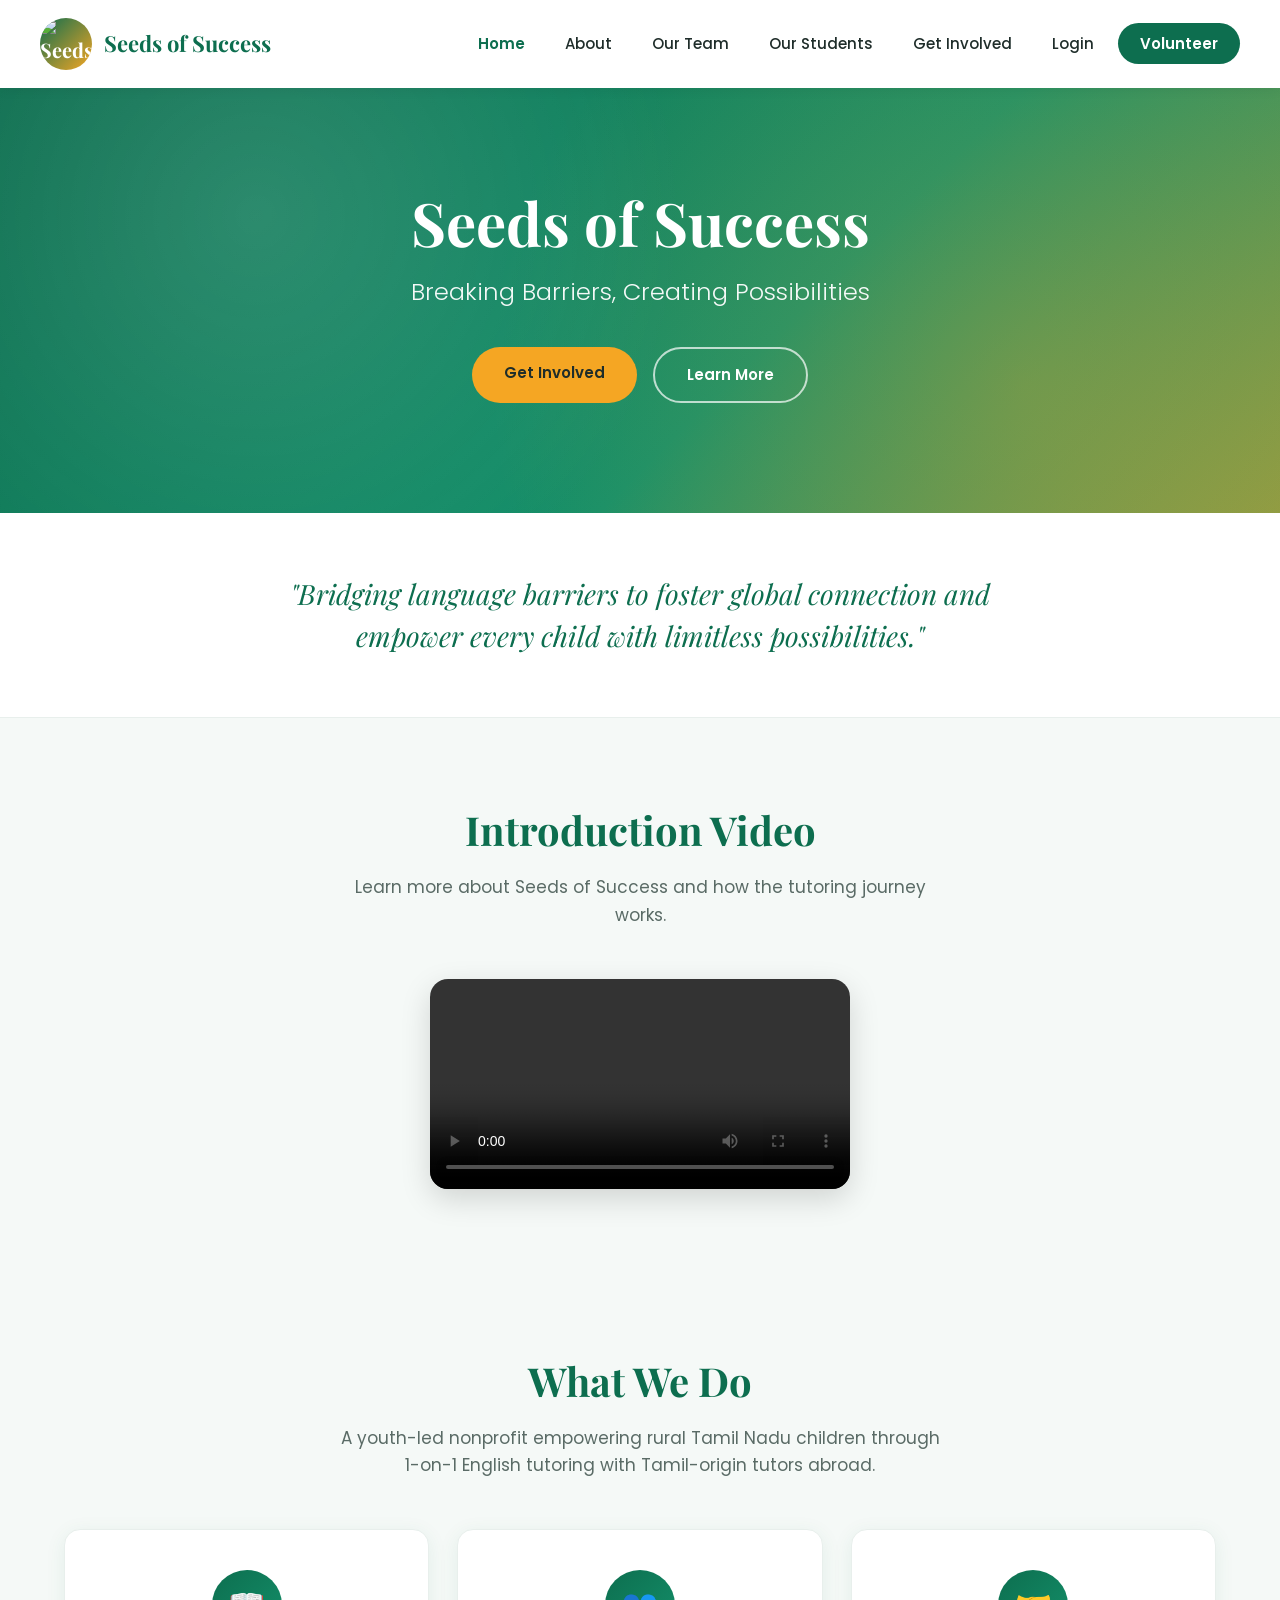
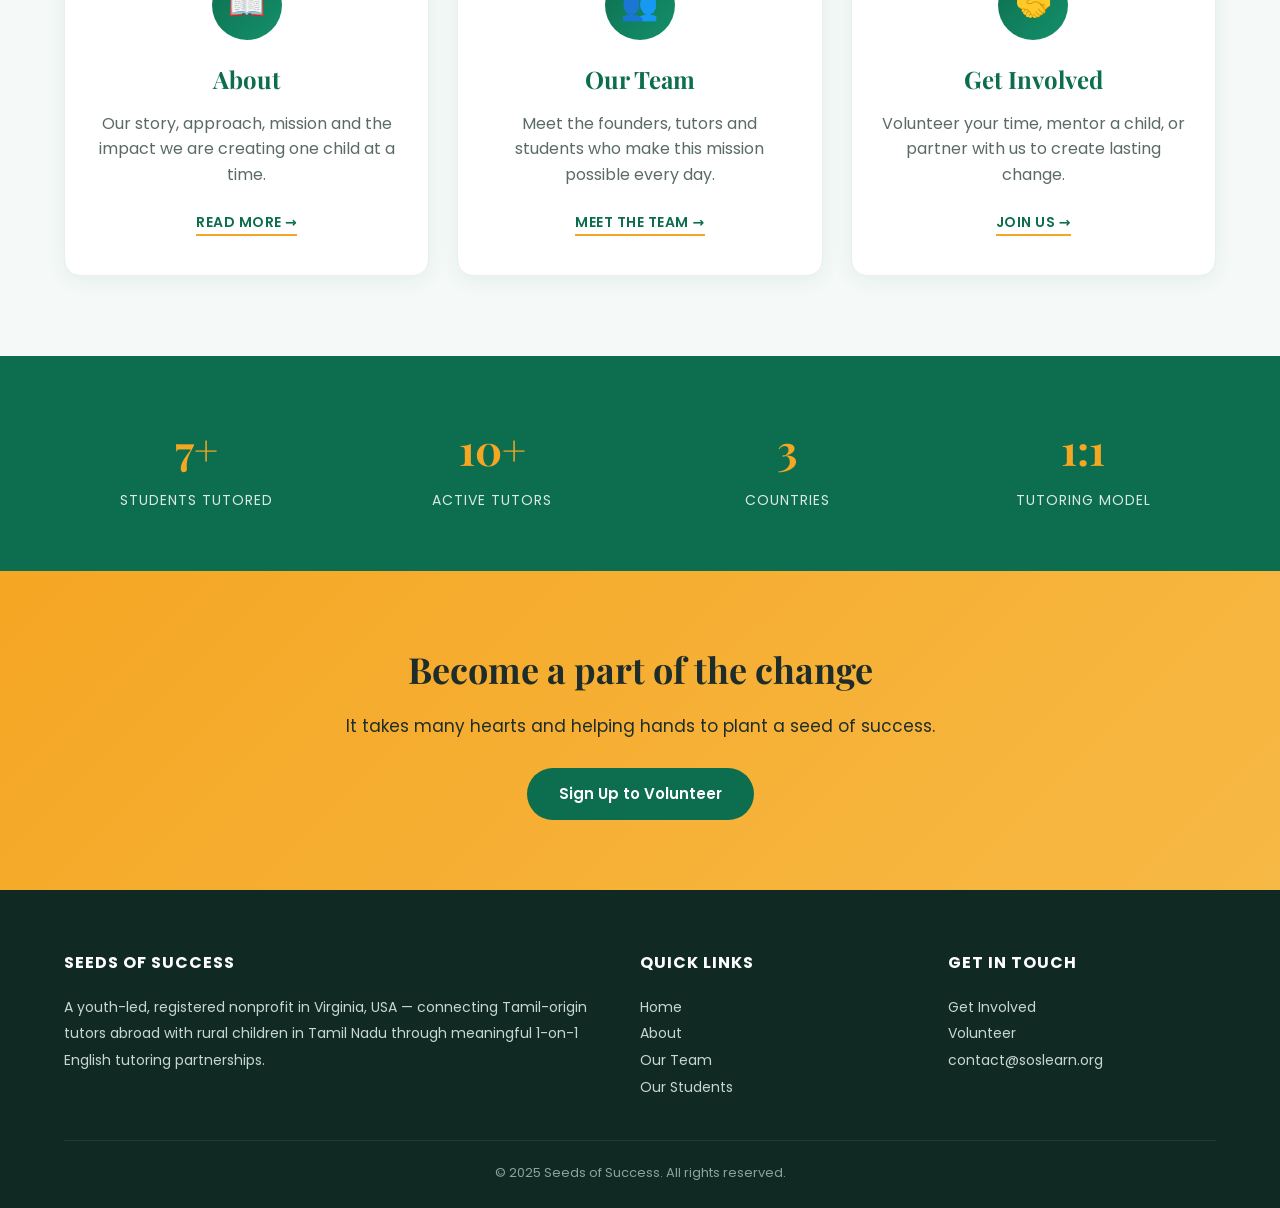
==== index.html @ 38d06068 "Implement client requested UI improvements" ====
<!DOCTYPE html>
<html lang="en">
<head>
  <meta charset="UTF-8" />
  <meta name="viewport" content="width=device-width, initial-scale=1.0" />
  <link rel="icon" type="image/jpeg" href="Images/SeedsOfSuccess_pic.jpeg" />
  <title>Home | Seeds of Success</title>
  <link rel="preconnect" href="https://fonts.googleapis.com" />
  <link rel="preconnect" href="https://fonts.gstatic.com" crossorigin />
  <link href="https://fonts.googleapis.com/css2?family=Playfair+Display:wght@600;700&family=Poppins:wght@300;400;500;600;700&display=swap" rel="stylesheet" />

  <style>
    /* ---------------------------------------------------------
       Seeds of Success — Home Page
       Clean, NGO-style, fully responsive layout
       --------------------------------------------------------- */

    /* 1. Reset & base */
    * { margin: 0; padding: 0; box-sizing: border-box; }
    html { scroll-behavior: smooth; }
    body {
      font-family: 'Poppins', system-ui, -apple-system, sans-serif;
      color: #1f2d2a;
      background: #ffffff;
      line-height: 1.6;
      -webkit-font-smoothing: antialiased;
    }
    img { max-width: 100%; display: block; }
    a { text-decoration: none; color: inherit; }

    /* 2. Layout helpers */
    .container {
      width: 100%;
      max-width: 1200px;
      margin: 0 auto;
      padding: 0 24px;
    }

    /* 3. Header / Navigation */
    .site-header {
      position: sticky;
      top: 0;
      z-index: 100;
      background: #ffffff;
      box-shadow: 0 2px 12px rgba(0, 0, 0, 0.06);
    }
    .nav-wrap {
      display: flex;
      align-items: center;
      justify-content: space-between;
      padding: 18px 0;
    }
    .brand {
      display: flex;
      align-items: center;
      gap: 12px;
      font-family: 'Playfair Display', serif;
      font-weight: 700;
      font-size: 22px;
      color: #0d6e4f;
    }
    .brand-mark {
      width: 52px;
      height: 52px;
      border-radius: 50%;
      background: linear-gradient(135deg, #0d6e4f, #f5a623);
      display: flex;
      align-items: center;
      justify-content: center;
      color: #fff;
      font-size: 20px;
      font-weight: 700;
      object-fit: cover;
    }
    .nav-links {
      display: flex;
      gap: 8px;
      list-style: none;
      align-items: center;
    }
    .nav-links a {
      padding: 10px 16px;
      font-weight: 500;
      font-size: 15px;
      color: #1f2d2a;
      border-radius: 8px;
      transition: all 0.25s ease;
    }
    .nav-links a:hover { background: #f5f9f7; color: #0d6e4f; }
    .nav-links a.active { color: #0d6e4f; font-weight: 600; }
    .nav-cta {
      background: #0d6e4f;
      color: #fff !important;
      padding: 10px 22px !important;
      border-radius: 30px !important;
      font-weight: 600 !important;
    }
    .nav-cta:hover { background: #0a5239 !important; color: #fff !important; }

    /* 4. Hamburger button (mobile only) */
    .hamburger {
      display: none;
      flex-direction: column;
      gap: 5px;
      background: none;
      border: none;
      cursor: pointer;
      padding: 8px;
    }
    .hamburger span {
      display: block;
      width: 26px;
      height: 3px;
      background: #0d6e4f;
      border-radius: 2px;
      transition: all 0.3s ease;
    }
    .hamburger.open span:nth-child(1) { transform: translateY(8px) rotate(45deg); }
    .hamburger.open span:nth-child(2) { opacity: 0; }
    .hamburger.open span:nth-child(3) { transform: translateY(-8px) rotate(-45deg); }

    /* 5. Hero section */
    .hero {
      position: relative;
      padding: 100px 0 110px;
      background: linear-gradient(135deg, #0d6e4f 0%, #14906a 60%, #f5a623 140%);
      color: #ffffff;
      overflow: hidden;
    }
    .hero::before {
      content: "";
      position: absolute;
      inset: 0;
      background-image:
        radial-gradient(circle at 20% 30%, rgba(255, 255, 255, 0.12), transparent 40%),
        radial-gradient(circle at 80% 70%, rgba(245, 166, 35, 0.25), transparent 50%);
    }
    .hero-inner {
      position: relative;
      text-align: center;
      max-width: 820px;
      margin: 0 auto;
    }
    .hero h1 {
      font-family: 'Playfair Display', serif;
      font-size: clamp(36px, 6vw, 60px);
      line-height: 1.15;
      margin-bottom: 16px;
      font-weight: 700;
    }
    .hero .tagline {
      font-size: clamp(18px, 2.5vw, 24px);
      font-weight: 300;
      margin-bottom: 36px;
      opacity: 0.95;
    }
    .hero-buttons {
      display: flex;
      gap: 16px;
      justify-content: center;
      flex-wrap: wrap;
    }
    .btn {
      display: inline-block;
      padding: 14px 32px;
      border-radius: 30px;
      font-weight: 600;
      font-size: 15px;
      transition: all 0.25s ease;
      cursor: pointer;
      border: none;
    }
    .btn-primary {
      background: #f5a623;
      color: #1f2d2a;
    }
    .btn-primary:hover { background: #e29515; transform: translateY(-2px); }
    .btn-outline {
      background: transparent;
      color: #ffffff;
      border: 2px solid rgba(255, 255, 255, 0.7);
    }
    .btn-outline:hover { background: #ffffff; color: #0d6e4f; }

    /* 6. Section title shared style */
    .section { padding: 80px 0; }
    .section-soft { background: #f5f9f7; }
    .section-title {
      text-align: center;
      margin-bottom: 50px;
    }
    .section-title h2 {
      font-family: 'Playfair Display', serif;
      font-size: clamp(28px, 4vw, 40px);
      color: #0d6e4f;
      margin-bottom: 12px;
    }
    .section-title p {
      color: #5a6b66;
      max-width: 600px;
      margin: 0 auto;
      font-size: 17px;
    }

    /* 7. Mission strip */
    .mission-strip {
      background: #ffffff;
      padding: 60px 0;
      text-align: center;
      border-bottom: 1px solid #e8efec;
    }
    .mission-strip p {
      font-family: 'Playfair Display', serif;
      font-style: italic;
      font-size: clamp(20px, 2.6vw, 28px);
      color: #0d6e4f;
      max-width: 800px;
      margin: 0 auto;
      line-height: 1.5;
    }

    /* 8. Three-card feature grid */
    .feature-grid {
      display: grid;
      grid-template-columns: repeat(3, 1fr);
      gap: 28px;
    }
    .feature-card {
      background: #ffffff;
      border-radius: 16px;
      padding: 40px 30px;
      text-align: center;
      box-shadow: 0 4px 20px rgba(13, 110, 79, 0.08);
      border: 1px solid #e8efec;
      transition: all 0.3s ease;
    }
    .feature-card:hover {
      transform: translateY(-6px);
      box-shadow: 0 12px 30px rgba(13, 110, 79, 0.15);
    }
    .feature-icon {
      width: 70px;
      height: 70px;
      margin: 0 auto 20px;
      background: linear-gradient(135deg, #0d6e4f, #14906a);
      border-radius: 50%;
      display: flex;
      align-items: center;
      justify-content: center;
      color: #fff;
      font-size: 30px;
    }
    .feature-card h3 {
      font-family: 'Playfair Display', serif;
      color: #0d6e4f;
      font-size: 24px;
      margin-bottom: 12px;
    }
    .feature-card p {
      color: #5a6b66;
      margin-bottom: 22px;
    }
    .feature-link {
      color: #0d6e4f;
      font-weight: 600;
      font-size: 14px;
      letter-spacing: 0.5px;
      text-transform: uppercase;
      border-bottom: 2px solid #f5a623;
      padding-bottom: 2px;
    }

    /* 9. Stats banner */
    .stats {
      background: #0d6e4f;
      color: #fff;
      padding: 60px 0;
    }
    .stats-grid {
      display: grid;
      grid-template-columns: repeat(4, 1fr);
      gap: 30px;
      text-align: center;
    }
    .stat-num {
      font-family: 'Playfair Display', serif;
      font-size: 42px;
      font-weight: 700;
      color: #f5a623;
      margin-bottom: 6px;
    }
    .stat-label {
      font-size: 14px;
      letter-spacing: 1px;
      text-transform: uppercase;
      opacity: 0.85;
    }

    /* 10. Call-to-action band */
    .cta-band {
      background: linear-gradient(135deg, #f5a623, #f7b945);
      color: #1f2d2a;
      padding: 70px 0;
      text-align: center;
    }
    .cta-band h2 {
      font-family: 'Playfair Display', serif;
      font-size: clamp(26px, 3.5vw, 36px);
      margin-bottom: 14px;
    }
    .cta-band p { margin-bottom: 28px; font-size: 17px; }
    .cta-band .btn {
      background: #0d6e4f;
      color: #fff;
    }
    .cta-band .btn:hover { background: #0a5239; }

    /* 11. Footer */
    .site-footer {
      background: #102a23;
      color: #c8d6d1;
      padding: 60px 0 24px;
    }
    .footer-grid {
      display: grid;
      grid-template-columns: 2fr 1fr 1fr;
      gap: 40px;
      margin-bottom: 40px;
    }
    .footer-grid h4 {
      color: #fff;
      font-size: 16px;
      margin-bottom: 18px;
      letter-spacing: 1px;
      text-transform: uppercase;
    }
    .footer-grid p, .footer-grid a { font-size: 14px; line-height: 1.9; }
    .footer-grid a:hover { color: #f5a623; }
    .footer-grid ul { list-style: none; }
    .footer-bottom {
      border-top: 1px solid #1f3d35;
      padding-top: 22px;
      text-align: center;
      font-size: 13px;
      color: #8aa39c;
    }

    /* 12. Responsive — Tablet */
    @media (max-width: 960px) {
      .feature-grid { grid-template-columns: 1fr; }
      .stats-grid { grid-template-columns: repeat(2, 1fr); }
      .footer-grid { grid-template-columns: 1fr 1fr; }
    }

    /* 13. Responsive — Mobile */
    @media (max-width: 768px) {
      .hamburger { display: flex; }

      .nav-links {
        position: absolute;
        top: 100%;
        left: 0;
        right: 0;
        background: #fff;
        flex-direction: column;
        padding: 20px;
        gap: 4px;
        box-shadow: 0 8px 20px rgba(0, 0, 0, 0.08);
        transform: translateY(-10px);
        opacity: 0;
        pointer-events: none;
        transition: all 0.25s ease;
      }
      .nav-links.show {
        transform: translateY(0);
        opacity: 1;
        pointer-events: auto;
      }
      .nav-links a { display: block; width: 100%; }
      .nav-cta { text-align: center; }

      .hero { padding: 70px 0 80px; }
      .footer-grid { grid-template-columns: 1fr; text-align: center; }
    }

    /* 10. Page transitions */
    body { animation: pageFadeIn 0.35s ease both; }
    body.is-leaving { animation: pageFadeOut 0.25s ease forwards; }
    @keyframes pageFadeIn {
      from { opacity: 0; transform: translateY(6px); }
      to   { opacity: 1; transform: translateY(0); }
    }
    @keyframes pageFadeOut {
      from { opacity: 1; transform: translateY(0); }
      to   { opacity: 0; transform: translateY(-6px); }
    }
    @media (prefers-reduced-motion: reduce) {
      body, body.is-leaving { animation: none !important; }
    }
  </style>
</head>

<body>

  <!-- ============== HEADER ============== -->
  <header class="site-header">
    <div class="container nav-wrap">
      <a href="index.html" class="brand">
        <img src="Images/SeedsOfSuccess_pic.jpeg" alt="Seeds of Success logo" class="brand-mark" />
        <span>Seeds of Success</span>
      </a>

      <button class="hamburger" id="hamburger" aria-label="Open menu">
        <span></span><span></span><span></span>
      </button>

      <ul class="nav-links" id="navLinks">
        <li><a href="index.html" class="active">Home</a></li>
        <li><a href="about.html">About</a></li>
        <li><a href="ourteam.html">Our Team</a></li>
        <li><a href="ourstudents.html">Our Students</a></li>
        <li><a href="getinvolved.html">Get Involved</a></li>
        <li><a href="login.html">Login</a></li>
        <li><a href="volunteer.html" class="nav-cta">Volunteer</a></li>
      </ul>
    </div>
  </header>

  <!-- ============== HERO ============== -->
  <section class="hero">
    <div class="container hero-inner">
      <h1>Seeds of Success</h1>
      <p class="tagline">Breaking Barriers, Creating Possibilities</p>
      <div class="hero-buttons">
        <a href="getinvolved.html" class="btn btn-primary">Get Involved</a>
        <a href="about.html" class="btn btn-outline">Learn More</a>
      </div>
    </div>
  </section>

  <!-- ============== MISSION STRIP ============== -->
  <section class="mission-strip">
    <div class="container">
      <p>"Bridging language barriers to foster global connection and empower every child with limitless possibilities."</p>
    </div>
  </section>

  <!-- ============== INTRO VIDEO ============== -->
  <section class="section section-soft" aria-labelledby="intro-video-title">
    <div class="container">
      <div class="section-title">
        <h2 id="intro-video-title">Introduction Video</h2>
        <p>Learn more about Seeds of Success and how the tutoring journey works.</p>
      </div>

     
        <div style="position: relative; width: 100%; max-width: 420px; margin: 0 auto; border-radius: 18px; overflow: hidden; box-shadow: 0 10px 30px rgba(0,0,0,0.15);">
    <video
        controls
        playsinline
        preload="metadata"
        style="width:100%; height:auto; display:block;">
        <source src="videos/SeedsofSuccess.mp4" type="video/mp4">
        Your browser does not support this video.
    </video>
</div>

     
  </section>

  <!-- ============== FEATURE CARDS ============== -->
  <section class="section section-soft">
    <div class="container">
      <div class="section-title">
        <h2>What We Do</h2>
        <p>A youth-led nonprofit empowering rural Tamil Nadu children through 1-on-1 English tutoring with Tamil-origin tutors abroad.</p>
      </div>

      <div class="feature-grid">

        <div class="feature-card">
          <div class="feature-icon">📖</div>
          <h3>About</h3>
          <p>Our story, approach, mission and the impact we are creating one child at a time.</p>
          <a href="about.html" class="feature-link">Read More →</a>
        </div>

        <div class="feature-card">
          <div class="feature-icon">👥</div>
          <h3>Our Team</h3>
          <p>Meet the founders, tutors and students who make this mission possible every day.</p>
          <a href="ourteam.html" class="feature-link">Meet The Team →</a>
        </div>

        <div class="feature-card">
          <div class="feature-icon">🤝</div>
          <h3>Get Involved</h3>
          <p>Volunteer your time, mentor a child, or partner with us to create lasting change.</p>
          <a href="getinvolved.html" class="feature-link">Join Us →</a>
        </div>

      </div>
    </div>
  </section>

  <!-- ============== STATS ============== -->
  <section class="stats">
    <div class="container">
      <div class="stats-grid">
        <div>
          <div class="stat-num">7+</div>
          <div class="stat-label">Students Tutored</div>
        </div>
        <div>
          <div class="stat-num">10+</div>
          <div class="stat-label">Active Tutors</div>
        </div>
        <div>
          <div class="stat-num">3</div>
          <div class="stat-label">Countries</div>
        </div>
        <div>
          <div class="stat-num">1:1</div>
          <div class="stat-label">Tutoring Model</div>
        </div>
      </div>
    </div>
  </section>

  <!-- ============== CALL TO ACTION ============== -->
  <section class="cta-band">
    <div class="container">
      <h2>Become a part of the change</h2>
      <p>It takes many hearts and helping hands to plant a seed of success.</p>
      <a href="volunteer.html" class="btn">Sign Up to Volunteer</a>
    </div>
  </section>

  <!-- ============== FOOTER ============== -->
  <footer class="site-footer">
    <div class="container">
      <div class="footer-grid">
        <div>
          <h4>Seeds of Success</h4>
          <p>A youth-led, registered nonprofit in Virginia, USA — connecting Tamil-origin tutors abroad with rural children in Tamil Nadu through meaningful 1-on-1 English tutoring partnerships.</p>
        </div>
        <div>
          <h4>Quick Links</h4>
          <ul>
            <li><a href="index.html">Home</a></li>
            <li><a href="about.html">About</a></li>
            <li><a href="ourteam.html">Our Team</a></li>
            <li><a href="ourstudents.html">Our Students</a></li>
          </ul>
        </div>
        <div>
          <h4>Get In Touch</h4>
          <ul>
            <li><a href="getinvolved.html">Get Involved</a></li>
            <li><a href="volunteer.html">Volunteer</a></li>
            <li><a href="mailto:contact@soslearn.org">contact@soslearn.org</a></li>
          </ul>
        </div>
      </div>
      <div class="footer-bottom">
        © 2025 Seeds of Success. All rights reserved.
      </div>
    </div>
  </footer>

  <!-- Hamburger toggle script -->
  <script>
    const hamburger = document.getElementById('hamburger');
    const navLinks  = document.getElementById('navLinks');
    hamburger.addEventListener('click', () => {
      hamburger.classList.toggle('open');
      navLinks.classList.toggle('show');
    });

    // Smooth page transitions for internal links
    document.querySelectorAll('a[href]').forEach(link => {
      const href = link.getAttribute('href');
      if (!href || href.startsWith('#') || href.startsWith('http') ||
          href.startsWith('mailto:') || href.startsWith('tel:') ||
          link.target === '_blank') return;
      link.addEventListener('click', e => {
        e.preventDefault();
        document.body.classList.add('is-leaving');
        setTimeout(() => { window.location.href = href; }, 250);
      });
    });
    window.addEventListener('pageshow', e => {
      if (e.persisted) document.body.classList.remove('is-leaving');
    });
  </script>

</body>
</html>
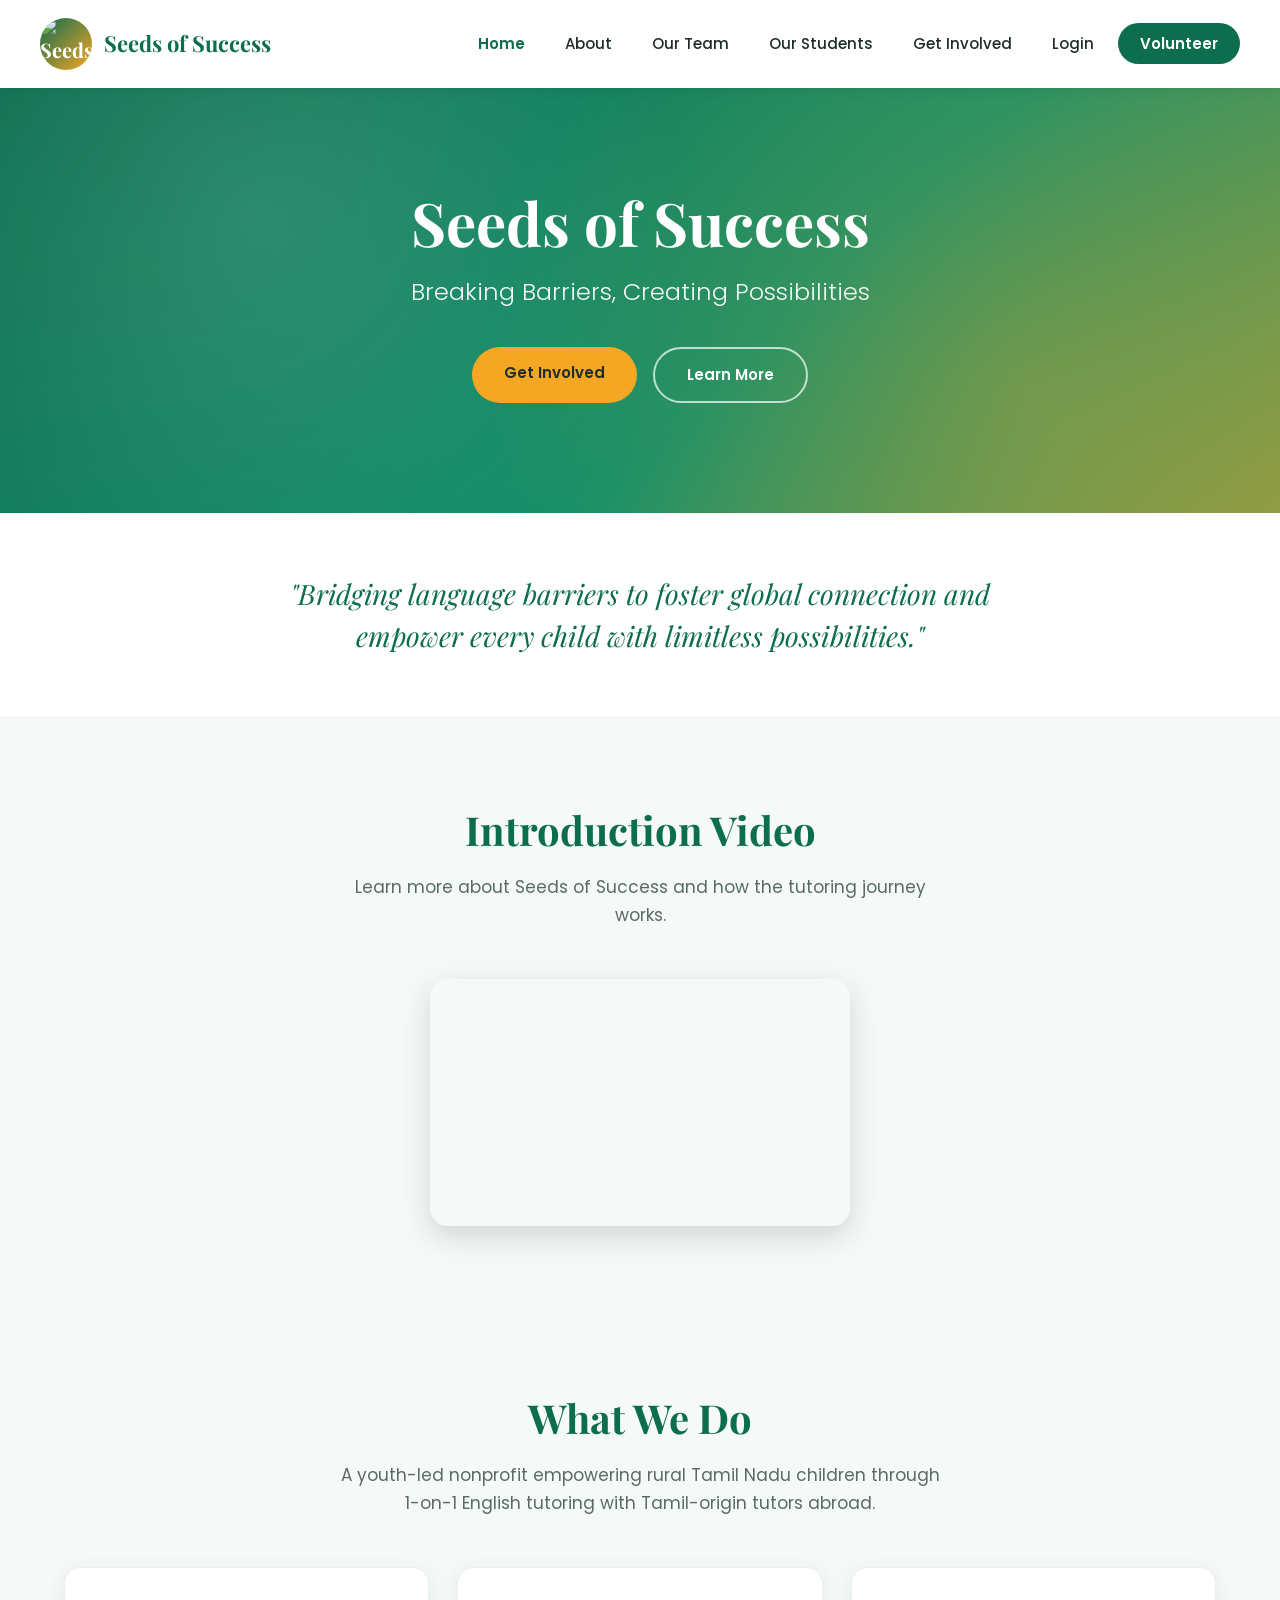
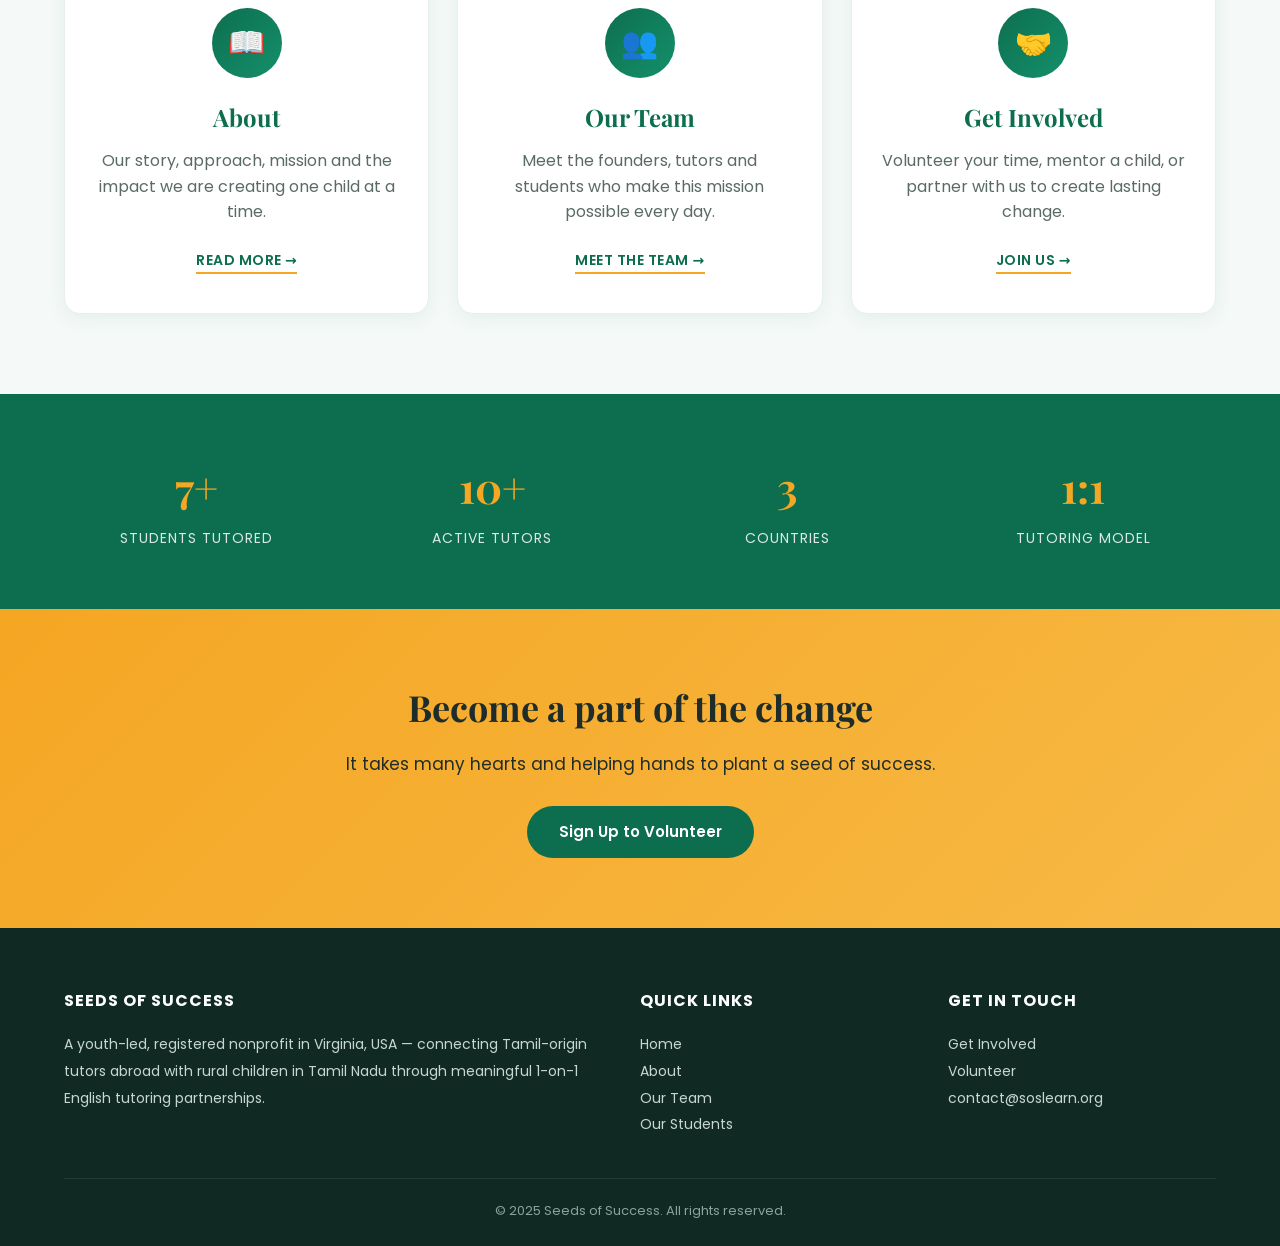
==== commit 43fb710c: "Add intro video using Cloudinary" ====
--- a/index.html
+++ b/index.html
@@ -454,16 +454,15 @@
       </div>
 
      
-        <div style="position: relative; width: 100%; max-width: 420px; margin: 0 auto; border-radius: 18px; overflow: hidden; box-shadow: 0 10px 30px rgba(0,0,0,0.15);">
-    <video
-        controls
-        playsinline
-        preload="metadata"
-        style="width:100%; height:auto; display:block;">
-        <source src="videos/SeedsofSuccess.mp4" type="video/mp4">
-        Your browser does not support this video.
-    </video>
-</div>
+      <div style="position: relative; width: 100%; max-width: 420px; margin: 0 auto; border-radius: 18px; overflow: hidden; box-shadow: 0 10px 30px rgba(0,0,0,0.15);">
+        <iframe
+          src="https://player.cloudinary.com/embed/?cloud_name=didxermmf&public_id=SeedsofSuccess_x6zfzx"
+          width="100%"
+          height="240"
+          style="border: 0;"
+          allow="autoplay; fullscreen; encrypted-media; picture-in-picture" allowfullscreen>
+        </iframe>
+      </div>
 
      
   </section>
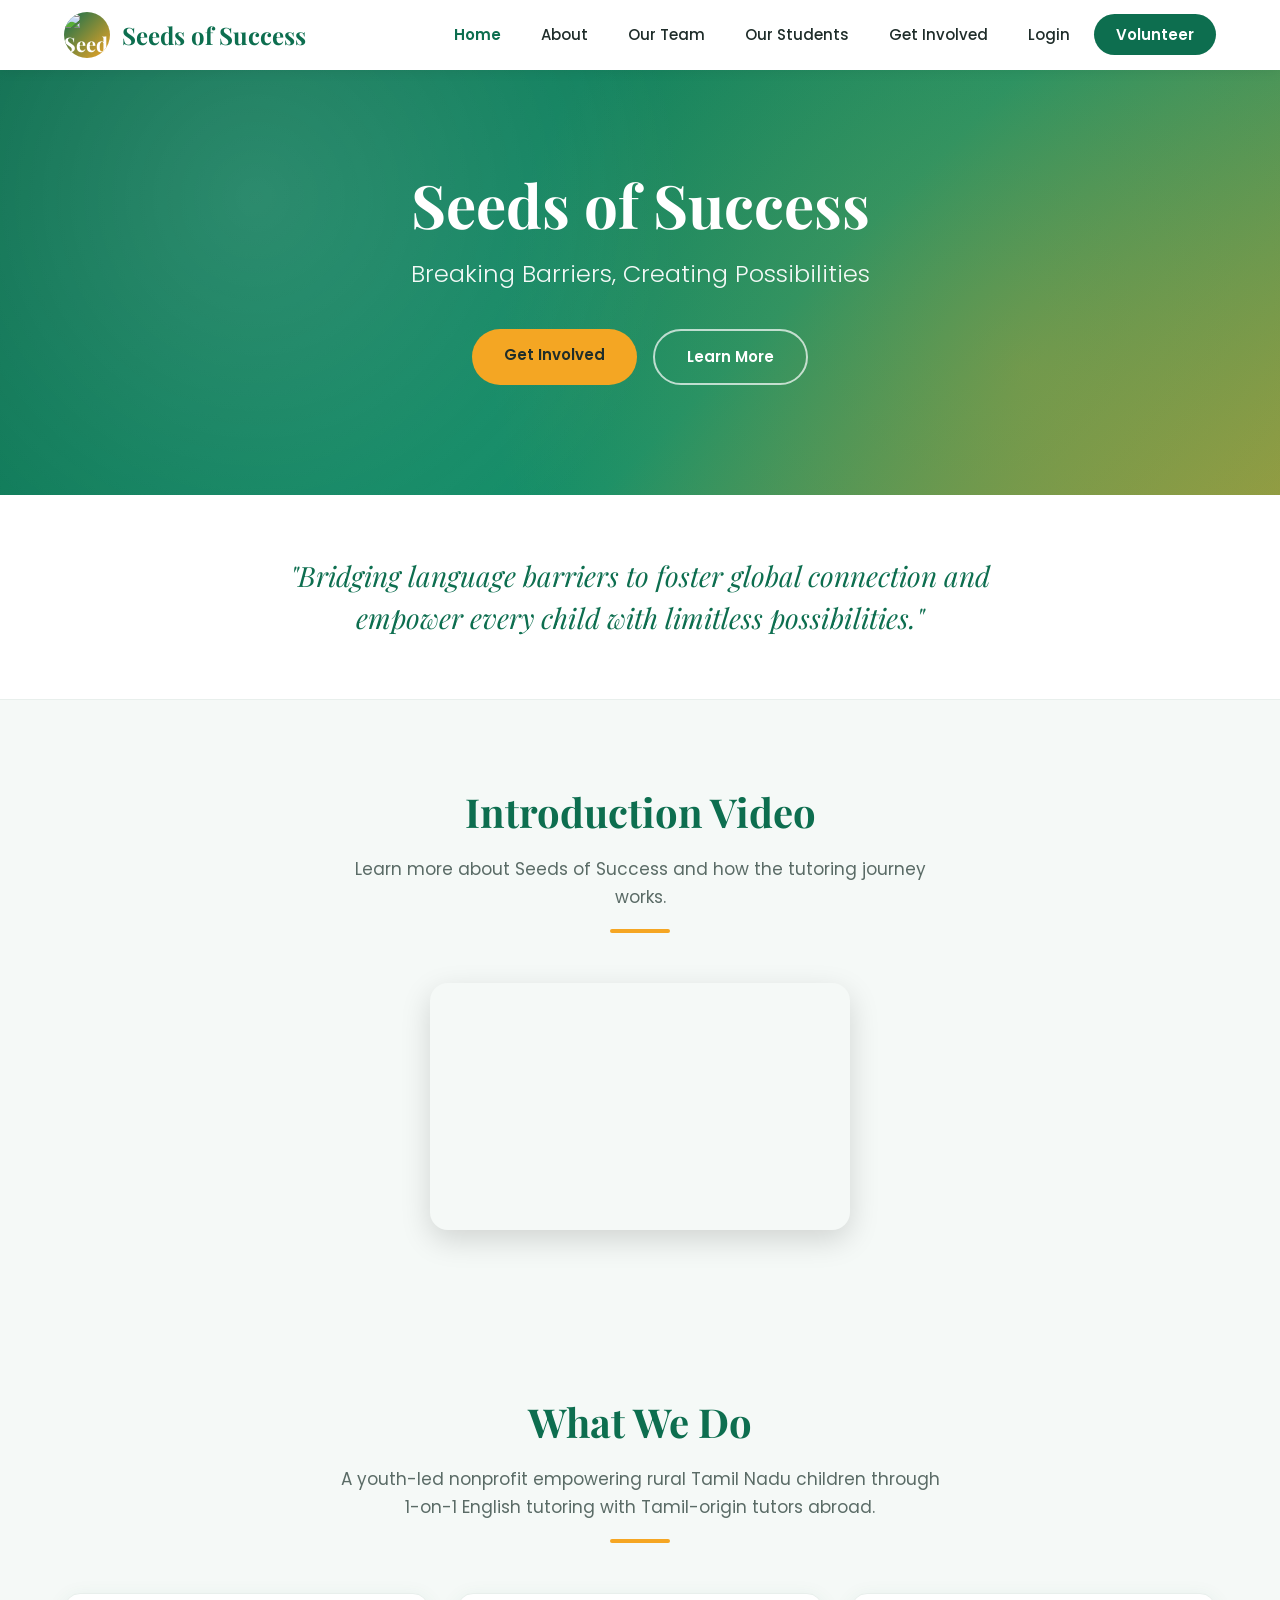
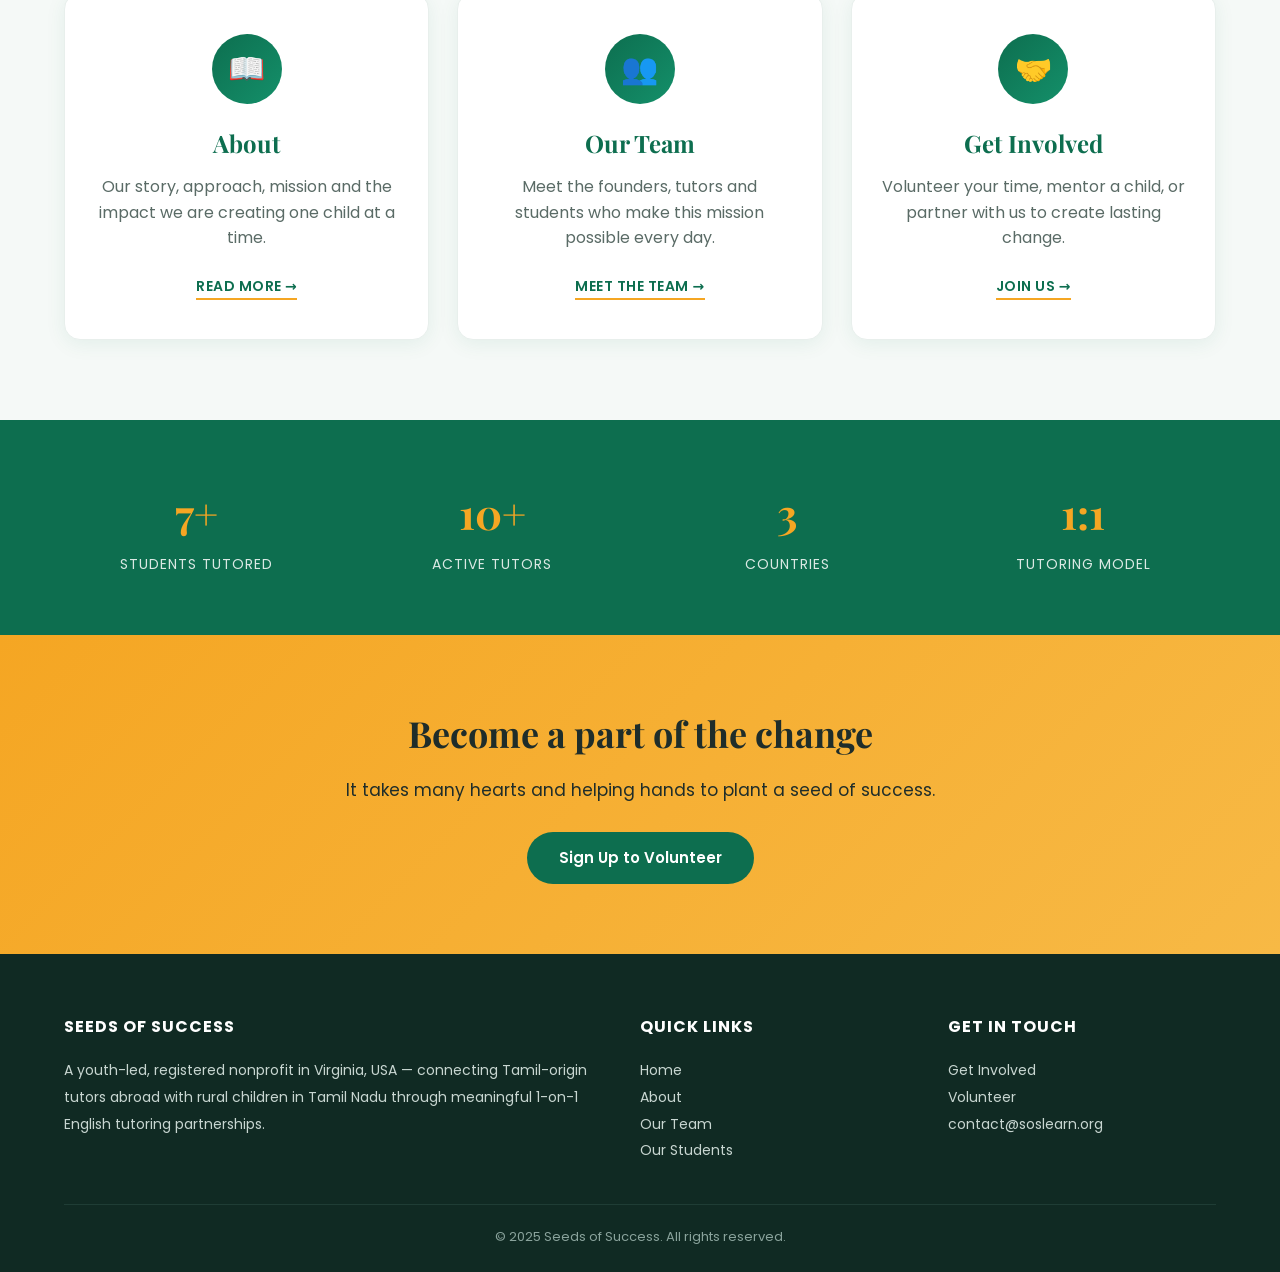
==== commit 5fe18512: "Refactor CSS structure and improve responsive UI" ====
--- a/index.html
+++ b/index.html
@@ -8,396 +8,9 @@
   <link rel="preconnect" href="https://fonts.googleapis.com" />
   <link rel="preconnect" href="https://fonts.gstatic.com" crossorigin />
   <link href="https://fonts.googleapis.com/css2?family=Playfair+Display:wght@600;700&family=Poppins:wght@300;400;500;600;700&display=swap" rel="stylesheet" />
-
-  <style>
-    /* ---------------------------------------------------------
-       Seeds of Success — Home Page
-       Clean, NGO-style, fully responsive layout
-       --------------------------------------------------------- */
-
-    /* 1. Reset & base */
-    * { margin: 0; padding: 0; box-sizing: border-box; }
-    html { scroll-behavior: smooth; }
-    body {
-      font-family: 'Poppins', system-ui, -apple-system, sans-serif;
-      color: #1f2d2a;
-      background: #ffffff;
-      line-height: 1.6;
-      -webkit-font-smoothing: antialiased;
-    }
-    img { max-width: 100%; display: block; }
-    a { text-decoration: none; color: inherit; }
-
-    /* 2. Layout helpers */
-    .container {
-      width: 100%;
-      max-width: 1200px;
-      margin: 0 auto;
-      padding: 0 24px;
-    }
-
-    /* 3. Header / Navigation */
-    .site-header {
-      position: sticky;
-      top: 0;
-      z-index: 100;
-      background: #ffffff;
-      box-shadow: 0 2px 12px rgba(0, 0, 0, 0.06);
-    }
-    .nav-wrap {
-      display: flex;
-      align-items: center;
-      justify-content: space-between;
-      padding: 18px 0;
-    }
-    .brand {
-      display: flex;
-      align-items: center;
-      gap: 12px;
-      font-family: 'Playfair Display', serif;
-      font-weight: 700;
-      font-size: 22px;
-      color: #0d6e4f;
-    }
-    .brand-mark {
-      width: 52px;
-      height: 52px;
-      border-radius: 50%;
-      background: linear-gradient(135deg, #0d6e4f, #f5a623);
-      display: flex;
-      align-items: center;
-      justify-content: center;
-      color: #fff;
-      font-size: 20px;
-      font-weight: 700;
-      object-fit: cover;
-    }
-    .nav-links {
-      display: flex;
-      gap: 8px;
-      list-style: none;
-      align-items: center;
-    }
-    .nav-links a {
-      padding: 10px 16px;
-      font-weight: 500;
-      font-size: 15px;
-      color: #1f2d2a;
-      border-radius: 8px;
-      transition: all 0.25s ease;
-    }
-    .nav-links a:hover { background: #f5f9f7; color: #0d6e4f; }
-    .nav-links a.active { color: #0d6e4f; font-weight: 600; }
-    .nav-cta {
-      background: #0d6e4f;
-      color: #fff !important;
-      padding: 10px 22px !important;
-      border-radius: 30px !important;
-      font-weight: 600 !important;
-    }
-    .nav-cta:hover { background: #0a5239 !important; color: #fff !important; }
-
-    /* 4. Hamburger button (mobile only) */
-    .hamburger {
-      display: none;
-      flex-direction: column;
-      gap: 5px;
-      background: none;
-      border: none;
-      cursor: pointer;
-      padding: 8px;
-    }
-    .hamburger span {
-      display: block;
-      width: 26px;
-      height: 3px;
-      background: #0d6e4f;
-      border-radius: 2px;
-      transition: all 0.3s ease;
-    }
-    .hamburger.open span:nth-child(1) { transform: translateY(8px) rotate(45deg); }
-    .hamburger.open span:nth-child(2) { opacity: 0; }
-    .hamburger.open span:nth-child(3) { transform: translateY(-8px) rotate(-45deg); }
-
-    /* 5. Hero section */
-    .hero {
-      position: relative;
-      padding: 100px 0 110px;
-      background: linear-gradient(135deg, #0d6e4f 0%, #14906a 60%, #f5a623 140%);
-      color: #ffffff;
-      overflow: hidden;
-    }
-    .hero::before {
-      content: "";
-      position: absolute;
-      inset: 0;
-      background-image:
-        radial-gradient(circle at 20% 30%, rgba(255, 255, 255, 0.12), transparent 40%),
-        radial-gradient(circle at 80% 70%, rgba(245, 166, 35, 0.25), transparent 50%);
-    }
-    .hero-inner {
-      position: relative;
-      text-align: center;
-      max-width: 820px;
-      margin: 0 auto;
-    }
-    .hero h1 {
-      font-family: 'Playfair Display', serif;
-      font-size: clamp(36px, 6vw, 60px);
-      line-height: 1.15;
-      margin-bottom: 16px;
-      font-weight: 700;
-    }
-    .hero .tagline {
-      font-size: clamp(18px, 2.5vw, 24px);
-      font-weight: 300;
-      margin-bottom: 36px;
-      opacity: 0.95;
-    }
-    .hero-buttons {
-      display: flex;
-      gap: 16px;
-      justify-content: center;
-      flex-wrap: wrap;
-    }
-    .btn {
-      display: inline-block;
-      padding: 14px 32px;
-      border-radius: 30px;
-      font-weight: 600;
-      font-size: 15px;
-      transition: all 0.25s ease;
-      cursor: pointer;
-      border: none;
-    }
-    .btn-primary {
-      background: #f5a623;
-      color: #1f2d2a;
-    }
-    .btn-primary:hover { background: #e29515; transform: translateY(-2px); }
-    .btn-outline {
-      background: transparent;
-      color: #ffffff;
-      border: 2px solid rgba(255, 255, 255, 0.7);
-    }
-    .btn-outline:hover { background: #ffffff; color: #0d6e4f; }
-
-    /* 6. Section title shared style */
-    .section { padding: 80px 0; }
-    .section-soft { background: #f5f9f7; }
-    .section-title {
-      text-align: center;
-      margin-bottom: 50px;
-    }
-    .section-title h2 {
-      font-family: 'Playfair Display', serif;
-      font-size: clamp(28px, 4vw, 40px);
-      color: #0d6e4f;
-      margin-bottom: 12px;
-    }
-    .section-title p {
-      color: #5a6b66;
-      max-width: 600px;
-      margin: 0 auto;
-      font-size: 17px;
-    }
-
-    /* 7. Mission strip */
-    .mission-strip {
-      background: #ffffff;
-      padding: 60px 0;
-      text-align: center;
-      border-bottom: 1px solid #e8efec;
-    }
-    .mission-strip p {
-      font-family: 'Playfair Display', serif;
-      font-style: italic;
-      font-size: clamp(20px, 2.6vw, 28px);
-      color: #0d6e4f;
-      max-width: 800px;
-      margin: 0 auto;
-      line-height: 1.5;
-    }
-
-    /* 8. Three-card feature grid */
-    .feature-grid {
-      display: grid;
-      grid-template-columns: repeat(3, 1fr);
-      gap: 28px;
-    }
-    .feature-card {
-      background: #ffffff;
-      border-radius: 16px;
-      padding: 40px 30px;
-      text-align: center;
-      box-shadow: 0 4px 20px rgba(13, 110, 79, 0.08);
-      border: 1px solid #e8efec;
-      transition: all 0.3s ease;
-    }
-    .feature-card:hover {
-      transform: translateY(-6px);
-      box-shadow: 0 12px 30px rgba(13, 110, 79, 0.15);
-    }
-    .feature-icon {
-      width: 70px;
-      height: 70px;
-      margin: 0 auto 20px;
-      background: linear-gradient(135deg, #0d6e4f, #14906a);
-      border-radius: 50%;
-      display: flex;
-      align-items: center;
-      justify-content: center;
-      color: #fff;
-      font-size: 30px;
-    }
-    .feature-card h3 {
-      font-family: 'Playfair Display', serif;
-      color: #0d6e4f;
-      font-size: 24px;
-      margin-bottom: 12px;
-    }
-    .feature-card p {
-      color: #5a6b66;
-      margin-bottom: 22px;
-    }
-    .feature-link {
-      color: #0d6e4f;
-      font-weight: 600;
-      font-size: 14px;
-      letter-spacing: 0.5px;
-      text-transform: uppercase;
-      border-bottom: 2px solid #f5a623;
-      padding-bottom: 2px;
-    }
-
-    /* 9. Stats banner */
-    .stats {
-      background: #0d6e4f;
-      color: #fff;
-      padding: 60px 0;
-    }
-    .stats-grid {
-      display: grid;
-      grid-template-columns: repeat(4, 1fr);
-      gap: 30px;
-      text-align: center;
-    }
-    .stat-num {
-      font-family: 'Playfair Display', serif;
-      font-size: 42px;
-      font-weight: 700;
-      color: #f5a623;
-      margin-bottom: 6px;
-    }
-    .stat-label {
-      font-size: 14px;
-      letter-spacing: 1px;
-      text-transform: uppercase;
-      opacity: 0.85;
-    }
-
-    /* 10. Call-to-action band */
-    .cta-band {
-      background: linear-gradient(135deg, #f5a623, #f7b945);
-      color: #1f2d2a;
-      padding: 70px 0;
-      text-align: center;
-    }
-    .cta-band h2 {
-      font-family: 'Playfair Display', serif;
-      font-size: clamp(26px, 3.5vw, 36px);
-      margin-bottom: 14px;
-    }
-    .cta-band p { margin-bottom: 28px; font-size: 17px; }
-    .cta-band .btn {
-      background: #0d6e4f;
-      color: #fff;
-    }
-    .cta-band .btn:hover { background: #0a5239; }
-
-    /* 11. Footer */
-    .site-footer {
-      background: #102a23;
-      color: #c8d6d1;
-      padding: 60px 0 24px;
-    }
-    .footer-grid {
-      display: grid;
-      grid-template-columns: 2fr 1fr 1fr;
-      gap: 40px;
-      margin-bottom: 40px;
-    }
-    .footer-grid h4 {
-      color: #fff;
-      font-size: 16px;
-      margin-bottom: 18px;
-      letter-spacing: 1px;
-      text-transform: uppercase;
-    }
-    .footer-grid p, .footer-grid a { font-size: 14px; line-height: 1.9; }
-    .footer-grid a:hover { color: #f5a623; }
-    .footer-grid ul { list-style: none; }
-    .footer-bottom {
-      border-top: 1px solid #1f3d35;
-      padding-top: 22px;
-      text-align: center;
-      font-size: 13px;
-      color: #8aa39c;
-    }
-
-    /* 12. Responsive — Tablet */
-    @media (max-width: 960px) {
-      .feature-grid { grid-template-columns: 1fr; }
-      .stats-grid { grid-template-columns: repeat(2, 1fr); }
-      .footer-grid { grid-template-columns: 1fr 1fr; }
-    }
-
-    /* 13. Responsive — Mobile */
-    @media (max-width: 768px) {
-      .hamburger { display: flex; }
-
-      .nav-links {
-        position: absolute;
-        top: 100%;
-        left: 0;
-        right: 0;
-        background: #fff;
-        flex-direction: column;
-        padding: 20px;
-        gap: 4px;
-        box-shadow: 0 8px 20px rgba(0, 0, 0, 0.08);
-        transform: translateY(-10px);
-        opacity: 0;
-        pointer-events: none;
-        transition: all 0.25s ease;
-      }
-      .nav-links.show {
-        transform: translateY(0);
-        opacity: 1;
-        pointer-events: auto;
-      }
-      .nav-links a { display: block; width: 100%; }
-      .nav-cta { text-align: center; }
-
-      .hero { padding: 70px 0 80px; }
-      .footer-grid { grid-template-columns: 1fr; text-align: center; }
-    }
-
-    /* 10. Page transitions */
-    body { animation: pageFadeIn 0.35s ease both; }
-    body.is-leaving { animation: pageFadeOut 0.25s ease forwards; }
-    @keyframes pageFadeIn {
-      from { opacity: 0; transform: translateY(6px); }
-      to   { opacity: 1; transform: translateY(0); }
-    }
-    @keyframes pageFadeOut {
-      from { opacity: 1; transform: translateY(0); }
-      to   { opacity: 0; transform: translateY(-6px); }
-    }
-    @media (prefers-reduced-motion: reduce) {
-      body, body.is-leaving { animation: none !important; }
-    }
-  </style>
+  <link rel="stylesheet" href="css/index.css" />
+  <link rel="stylesheet" href="css/common.css" />
+  
 </head>
 
 <body>
@@ -568,30 +181,6 @@
   </footer>
 
   <!-- Hamburger toggle script -->
-  <script>
-    const hamburger = document.getElementById('hamburger');
-    const navLinks  = document.getElementById('navLinks');
-    hamburger.addEventListener('click', () => {
-      hamburger.classList.toggle('open');
-      navLinks.classList.toggle('show');
-    });
-
-    // Smooth page transitions for internal links
-    document.querySelectorAll('a[href]').forEach(link => {
-      const href = link.getAttribute('href');
-      if (!href || href.startsWith('#') || href.startsWith('http') ||
-          href.startsWith('mailto:') || href.startsWith('tel:') ||
-          link.target === '_blank') return;
-      link.addEventListener('click', e => {
-        e.preventDefault();
-        document.body.classList.add('is-leaving');
-        setTimeout(() => { window.location.href = href; }, 250);
-      });
-    });
-    window.addEventListener('pageshow', e => {
-      if (e.persisted) document.body.classList.remove('is-leaving');
-    });
-  </script>
-
+  <script src="js/common.js"></script>
 </body>
 </html>
--- a/css/index.css
+++ b/css/index.css
@@ -0,0 +1,231 @@
+/* ============================================================
+   Seeds of Success — index.css
+   Page-specific styles only. Shared styles are in common.css.
+   ============================================================ */
+
+/* ---------------------------------------------------------
+       Seeds of Success — Home Page
+       Clean, NGO-style, fully responsive layout
+       --------------------------------------------------------- */
+
+    /* 1. Reset & base */
+
+    /* 2. Layout helpers */
+
+    /* 3. Header / Navigation */
+
+    /* 4. Hamburger button (mobile only) */
+
+    /* 5. Hero section */
+    .hero {
+      position: relative;
+      padding: 100px 0 110px;
+      background: linear-gradient(135deg, #0d6e4f 0%, #14906a 60%, #f5a623 140%);
+      color: #ffffff;
+      overflow: hidden;
+    }
+    .hero::before {
+      content: "";
+      position: absolute;
+      inset: 0;
+      background-image:
+        radial-gradient(circle at 20% 30%, rgba(255, 255, 255, 0.12), transparent 40%),
+        radial-gradient(circle at 80% 70%, rgba(245, 166, 35, 0.25), transparent 50%);
+    }
+    .hero-inner {
+      position: relative;
+      text-align: center;
+      max-width: 820px;
+      margin: 0 auto;
+    }
+    .hero h1 {
+      font-family: "Playfair Display", serif;
+      font-size: clamp(36px, 6vw, 60px);
+      line-height: 1.15;
+      margin-bottom: 16px;
+      font-weight: 700;
+    }
+    .hero .tagline {
+      font-size: clamp(18px, 2.5vw, 24px);
+      font-weight: 300;
+      margin-bottom: 36px;
+      opacity: 0.95;
+    }
+    .hero-buttons {
+      display: flex;
+      gap: 16px;
+      justify-content: center;
+      flex-wrap: wrap;
+    }
+    
+/* Hero Buttons */
+
+.hero-buttons .btn-primary {
+    background: #F4A623;
+    color: #1f2d2a;
+    border: none;
+}
+
+.hero-buttons .btn-primary:hover {
+    background: #E29515;
+    color: #1f2d2a;
+    transform: translateY(-2px);
+}
+
+.hero-buttons .btn-outline {
+    background: transparent;
+    color: #ffffff;
+    border: 2px solid rgba(255,255,255,0.7);
+}
+
+.hero-buttons .btn-outline:hover {
+    background: #ffffff;
+    color: #0d6e4f;
+    border-color: #ffffff;
+    transform: translateY(-2px);
+}
+
+    /* 6. Section title shared style */
+
+    /* 7. Mission strip */
+    .mission-strip {
+      background: #ffffff;
+      padding: 60px 0;
+      text-align: center;
+      border-bottom: 1px solid #e8efec;
+    }
+    .mission-strip p {
+      font-family: "Playfair Display", serif;
+      font-style: italic;
+      font-size: clamp(20px, 2.6vw, 28px);
+      color: #0d6e4f;
+      max-width: 800px;
+      margin: 0 auto;
+      line-height: 1.5;
+    }
+
+    /* 8. Three-card feature grid */
+    .feature-grid {
+      display: grid;
+      grid-template-columns: repeat(3, 1fr);
+      gap: 28px;
+    }
+    .feature-card {
+      background: #ffffff;
+      border-radius: 16px;
+      padding: 40px 30px;
+      text-align: center;
+      box-shadow: 0 4px 20px rgba(13, 110, 79, 0.08);
+      border: 1px solid #e8efec;
+      transition: all 0.3s ease;
+    }
+    .feature-card:hover {
+      transform: translateY(-6px);
+      box-shadow: 0 12px 30px rgba(13, 110, 79, 0.15);
+    }
+    .feature-icon {
+      width: 70px;
+      height: 70px;
+      margin: 0 auto 20px;
+      background: linear-gradient(135deg, #0d6e4f, #14906a);
+      border-radius: 50%;
+      display: flex;
+      align-items: center;
+      justify-content: center;
+      color: #fff;
+      font-size: 30px;
+    }
+    .feature-card h3 {
+      font-family: "Playfair Display", serif;
+      color: #0d6e4f;
+      font-size: 24px;
+      margin-bottom: 12px;
+    }
+    .feature-card p {
+      color: #5a6b66;
+      margin-bottom: 22px;
+    }
+    .feature-link {
+      color: #0d6e4f;
+      font-weight: 600;
+      font-size: 14px;
+      letter-spacing: 0.5px;
+      text-transform: uppercase;
+      border-bottom: 2px solid #f5a623;
+      padding-bottom: 2px;
+    }
+
+    /* 9. Stats banner */
+    .stats {
+      background: #0d6e4f;
+      color: #fff;
+      padding: 60px 0;
+    }
+    .stats-grid {
+      display: grid;
+      grid-template-columns: repeat(4, 1fr);
+      gap: 30px;
+      text-align: center;
+    }
+    .stat-num {
+      font-family: "Playfair Display", serif;
+      font-size: 42px;
+      font-weight: 700;
+      color: #f5a623;
+      margin-bottom: 6px;
+    }
+    .stat-label {
+      font-size: 14px;
+      letter-spacing: 1px;
+      text-transform: uppercase;
+      opacity: 0.85;
+    }
+
+    /* 10. Call-to-action band */
+    .cta-band {
+      background: linear-gradient(135deg, #f5a623, #f7b945);
+      color: #1f2d2a;
+      padding: 70px 0;
+      text-align: center;
+    }
+    .cta-band h2 {
+      font-family: "Playfair Display", serif;
+      font-size: clamp(26px, 3.5vw, 36px);
+      margin-bottom: 14px;
+    }
+    .cta-band p { margin-bottom: 28px; font-size: 17px; }
+    .cta-band .btn {
+      background: #0d6e4f;
+      color: #fff;
+    }
+    .cta-band .btn:hover { background: #0a5239; }
+
+    /* 11. Footer */
+
+    /* 12. Responsive — Tablet */
+    @media (max-width: 960px) {
+      .feature-grid { grid-template-columns: 1fr; }
+      .stats-grid { grid-template-columns: repeat(2, 1fr); }
+      
+    }
+
+    /* 13. Responsive — Mobile */
+    @media (max-width: 768px) {
+
+      .hero { padding: 70px 0 80px; }
+      
+    }
+
+    /* 10. Page transitions */
+
+    @keyframes pageFadeIn {
+      from { opacity: 0; transform: translateY(6px); }
+      to   { opacity: 1; transform: translateY(0); }
+    }
+    @keyframes pageFadeOut {
+      from { opacity: 1; transform: translateY(0); }
+      to   { opacity: 0; transform: translateY(-6px); }
+    }
+
+
+   
--- a/css/common.css
+++ b/css/common.css
@@ -0,0 +1,404 @@
+/* ============================================================
+   Seeds of Success — Common CSS
+   Shared reset, typography, layout, navbar, footer, buttons,
+   forms, animations and responsive navigation.
+   ============================================================ */
+
+/* Reset & base */
+* { margin: 0; padding: 0; box-sizing: border-box; }
+html { scroll-behavior: smooth; }
+body {
+  margin: 0;
+  padding-top: 70px;
+  font-family: 'Poppins', system-ui, -apple-system, sans-serif;
+  color: #1f2d2a;
+  background: #ffffff;
+  line-height: 1.6;
+  -webkit-font-smoothing: antialiased;
+  /*animation: pageFadeIn 0.35s ease both;*/
+}
+img { max-width: 100%; display: block; }
+a { text-decoration: none; color: inherit; }
+button, input, select, textarea { font-family: inherit; }
+
+/* Layout */
+.container {
+  width: 100%;
+  max-width: 1200px;
+  margin: 0 auto;
+  padding: 0 24px;
+}
+.section { padding: 80px 0; }
+.section-soft { background: #f5f9f7; }
+.two-col { display: grid; grid-template-columns: 1fr 1fr; gap: 24px; }
+
+/* Section titles */
+.section-title,
+.role-title {
+  text-align: center;
+  margin-bottom: 50px;
+}
+.section-title h2,
+.role-title h2 {
+  font-family: 'Playfair Display', serif;
+  font-size: clamp(28px, 4vw, 40px);
+  color: #0d6e4f;
+  margin-bottom: 12px;
+}
+.section-title p,
+.role-title p {
+  color: #5a6b66;
+  max-width: 600px;
+  margin: 0 auto;
+  font-size: 17px;
+}
+.section-title::after,
+.role-title::after {
+  content: "";
+  display: block;
+  width: 60px;
+  height: 4px;
+  background: #f5a623;
+  margin: 18px auto 0;
+  border-radius: 2px;
+}
+
+/* Fixed header / navbar */
+.site-header {
+  position: fixed !important;
+  top: 0;
+  left: 0;
+  right: 0;
+  width: 100%;
+  height: 70px;
+  z-index: 9999;
+  background: #ffffff;
+  box-shadow: 0 2px 12px rgba(0, 0, 0, 0.06);
+}
+.nav-wrap {
+  height: 70px;
+  display: flex;
+  align-items: center;
+  justify-content: space-between;
+}
+.brand {
+  display: flex;
+  align-items: center;
+  gap: 12px;
+  font-family: 'Playfair Display', serif;
+  font-weight: 700;
+  font-size: 24px;
+  color: #0d6e4f;
+}
+.brand-mark {
+  width: 46px;
+  height: 46px;
+  border-radius: 50%;
+  background: linear-gradient(135deg, #0d6e4f, #f5a623);
+  display: flex;
+  align-items: center;
+  justify-content: center;
+  color: #fff;
+  font-size: 20px;
+  font-weight: 700;
+  object-fit: cover;
+}
+.nav-links {
+  display: flex;
+  gap: 8px;
+  list-style: none;
+  align-items: center;
+}
+.nav-links a {
+  padding: 10px 16px;
+  font-weight: 500;
+  font-size: 15px;
+  color: #1f2d2a;
+  border-radius: 8px;
+  transition: all 0.25s ease;
+}
+.nav-links a:hover { background: #f5f9f7; color: #0d6e4f; }
+.nav-links a.active { color: #0d6e4f; font-weight: 600; }
+.nav-cta {
+  background: #0d6e4f;
+  color: #fff !important;
+  padding: 10px 22px !important;
+  border-radius: 30px !important;
+  font-weight: 600 !important;
+}
+.nav-cta:hover { background: #0a5239 !important; color: #fff !important; }
+
+/* Hamburger */
+.hamburger {
+  display: none;
+  flex-direction: column;
+  gap: 5px;
+  background: none;
+  border: none;
+  cursor: pointer;
+  padding: 8px;
+}
+.hamburger span {
+  display: block;
+  width: 26px;
+  height: 3px;
+  background: #0d6e4f;
+  border-radius: 2px;
+  transition: all 0.3s ease;
+}
+.hamburger.open span:nth-child(1) { transform: translateY(8px) rotate(45deg); }
+.hamburger.open span:nth-child(2) { opacity: 0; }
+.hamburger.open span:nth-child(3) { transform: translateY(-8px) rotate(-45deg); }
+
+/* Buttons */
+.btn {
+  display: inline-block;
+  padding: 14px 32px;
+  border-radius: 30px;
+  font-weight: 600;
+  font-size: 15px;
+  transition: all 0.25s ease;
+  border: none;
+  cursor: pointer;
+}
+
+.btn-dark { background: #0d6e4f; color: #fff; }
+.btn-dark:hover { background: #0a5239; transform: translateY(-2px); }
+.btn-amber { background: #f5a623; color: #1f2d2a; }
+.btn-amber:hover { background: #e29515; transform: translateY(-2px); }
+.btn-donate { background: #f5a623; color: #1f2d2a; padding: 14px 36px; border-radius: 30px; font-weight: 600; font-size: 15px; border: none; cursor: pointer; transition: all 0.25s ease; }
+.btn-donate:hover { background: #e29515; transform: translateY(-2px); }
+.btn-donate-outline { background: transparent; color: #0d6e4f; border: 2px solid #0d6e4f; padding: 12px 32px; border-radius: 30px; font-weight: 600; font-size: 15px; cursor: pointer; transition: all 0.25s ease; font-family: inherit; }
+.btn-donate-outline:hover { background: #0d6e4f; color: #fff; }
+.btn.back-home { display: inline-block; text-decoration: none; text-align: center; }
+
+/* Forms */
+.form-group { margin-bottom: 18px; }
+.form-group label,
+.vol-group label {
+  display: block;
+  font-size: 14px;
+  font-weight: 500;
+  color: #1f2d2a;
+  margin-bottom: 6px;
+}
+.form-group input,
+.form-group select,
+.form-group textarea,
+.vol-group input,
+.vol-group select,
+.vol-group textarea {
+  width: 100%;
+  padding: 12px 14px;
+  border: 1.5px solid #d8e2dd;
+  border-radius: 10px;
+  font-size: 15px;
+  font-family: inherit;
+  color: #1f2d2a;
+  background: #ffffff;
+  transition: all 0.2s ease;
+}
+.form-group textarea,
+.vol-group textarea { min-height: 90px; resize: vertical; }
+.form-group input:focus,
+.form-group select:focus,
+.form-group textarea:focus,
+.vol-group input:focus,
+.vol-group select:focus,
+.vol-group textarea:focus {
+  outline: none;
+  border-color: #0d6e4f;
+  box-shadow: 0 0 0 3px rgba(13,110,79,0.10);
+}
+.form-row,
+.vol-row { display: grid; grid-template-columns: 1fr 1fr; gap: 14px; }
+.note {
+  background: #fff8eb;
+  border-left: 4px solid #f5a623;
+  padding: 12px 16px;
+  border-radius: 8px;
+  font-size: 14px;
+  color: #5a4a25;
+  margin: 16px 0;
+}
+
+/* Page hero */
+.page-hero {
+  background: linear-gradient(135deg, #0d6e4f, #14906a);
+  color: #fff;
+  padding: 90px 0 80px;
+  text-align: center;
+  position: relative;
+  overflow: hidden;
+}
+.page-hero::after {
+  content: "";
+  position: absolute;
+  inset: 0;
+  background: radial-gradient(circle at 70% 30%, rgba(245,166,35,0.18), transparent 50%);
+}
+.page-hero-inner { position: relative; }
+.page-hero h1 {
+  font-family: 'Playfair Display', serif;
+  font-size: clamp(34px, 5vw, 50px);
+  margin-bottom: 12px;
+}
+.page-hero p { font-size: 18px; opacity: 0.92; }
+section[id] { scroll-margin-top: 90px; }
+
+/* Footer */
+.site-footer {
+  background: #102a23;
+  color: #c8d6d1;
+  padding: 60px 0 24px;
+}
+.footer-grid {
+  display: grid;
+  grid-template-columns: 2fr 1fr 1fr;
+  gap: 40px;
+  margin-bottom: 40px;
+}
+.footer-grid h4 {
+  color: #fff;
+  font-size: 16px;
+  margin-bottom: 18px;
+  letter-spacing: 1px;
+  text-transform: uppercase;
+}
+.footer-grid p,
+.footer-grid a,
+.footer-grid li { font-size: 14px; line-height: 1.9; }
+.footer-grid a:hover { color: #f5a623; }
+.footer-grid ul { list-style: none; }
+.footer-bottom {
+  border-top: 1px solid #1f3d35;
+  padding-top: 22px;
+  text-align: center;
+  font-size: 13px;
+  color: #8aa39c;
+}
+
+/* Animations */
+body.is-leaving { animation: pageFadeOut 0.25s ease forwards; }
+@keyframes pageFadeIn {
+  from { opacity: 0; transform: translateY(6px); }
+  to   { opacity: 1; transform: translateY(0); }
+}
+@keyframes pageFadeOut {
+  from { opacity: 1; transform: translateY(0); }
+  to   { opacity: 0; transform: translateY(-6px); }
+}
+@media (prefers-reduced-motion: reduce) {
+  body, body.is-leaving { animation: none !important; }
+}
+
+/* Responsive common */
+@media (max-width: 992px) {
+  .hamburger { display: flex; }
+  .nav-links {
+    position: fixed;
+    top: 70px;
+    right: -100%;
+    width: 280px;
+    height: calc(100vh - 70px);
+    background: #ffffff;
+    box-shadow: -5px 0 20px rgba(0,0,0,0.1);
+    display: flex;
+    flex-direction: column;
+    align-items: flex-start;
+    gap: 0;
+    padding: 20px;
+    transition: right 0.35s ease;
+    z-index: 9998;
+  }
+  .nav-links.active,
+  .nav-links.show { right: 0; }
+  .nav-links li { width: 100%; }
+  .nav-links a {
+    display: block;
+    width: 100%;
+    padding: 14px 10px;
+    border-bottom: 1px solid #eee;
+  }
+  .nav-cta { margin-top: 15px; text-align: center; }
+  .footer-grid { grid-template-columns: 1fr 1fr; }
+  .two-col { grid-template-columns: 1fr; }
+}
+@media (max-width: 768px) {
+  .footer-grid { grid-template-columns: 1fr; text-align: center; }
+  .form-row,
+  .vol-row { grid-template-columns: 1fr; }
+}
+
+
+::view-transition-old(root),
+::view-transition-new(root) {
+    animation-duration: 450ms;
+    animation-timing-function: cubic-bezier(.22, 1, .36, 1);
+}
+
+::view-transition-old(root) {
+    animation-name: fade-out;
+}
+
+::view-transition-new(root) {
+    animation-name: fade-in;
+}
+
+@keyframes fade-out {
+    from {
+        opacity: 1;
+        transform: translateY(0);
+    }
+    to {
+        opacity: 0;
+        transform: translateY(-12px);
+    }
+}
+
+@keyframes fade-in {
+    from {
+        opacity: 0;
+        transform: translateY(12px);
+    }
+    to {
+        opacity: 1;
+        transform: translateY(0);
+    }
+}
+
+@media (max-width: 1200px) {
+
+  .nav-wrap{
+      height:70px;
+  }
+
+  .brand{
+      display:flex;
+      align-items:center;
+      gap:10px;
+      flex:1;
+      min-width:0;
+  }
+
+  .brand-mark{
+      width:42px;
+      height:42px;
+      flex-shrink:0;
+  }
+
+  .brand span{
+      font-size:18px;
+      font-weight:700;
+      white-space:nowrap;
+      overflow:hidden;
+      text-overflow:ellipsis;
+      line-height:1;
+  }
+
+  .hamburger{
+      margin-left:12px;
+      flex-shrink:0;
+  }
+
+}
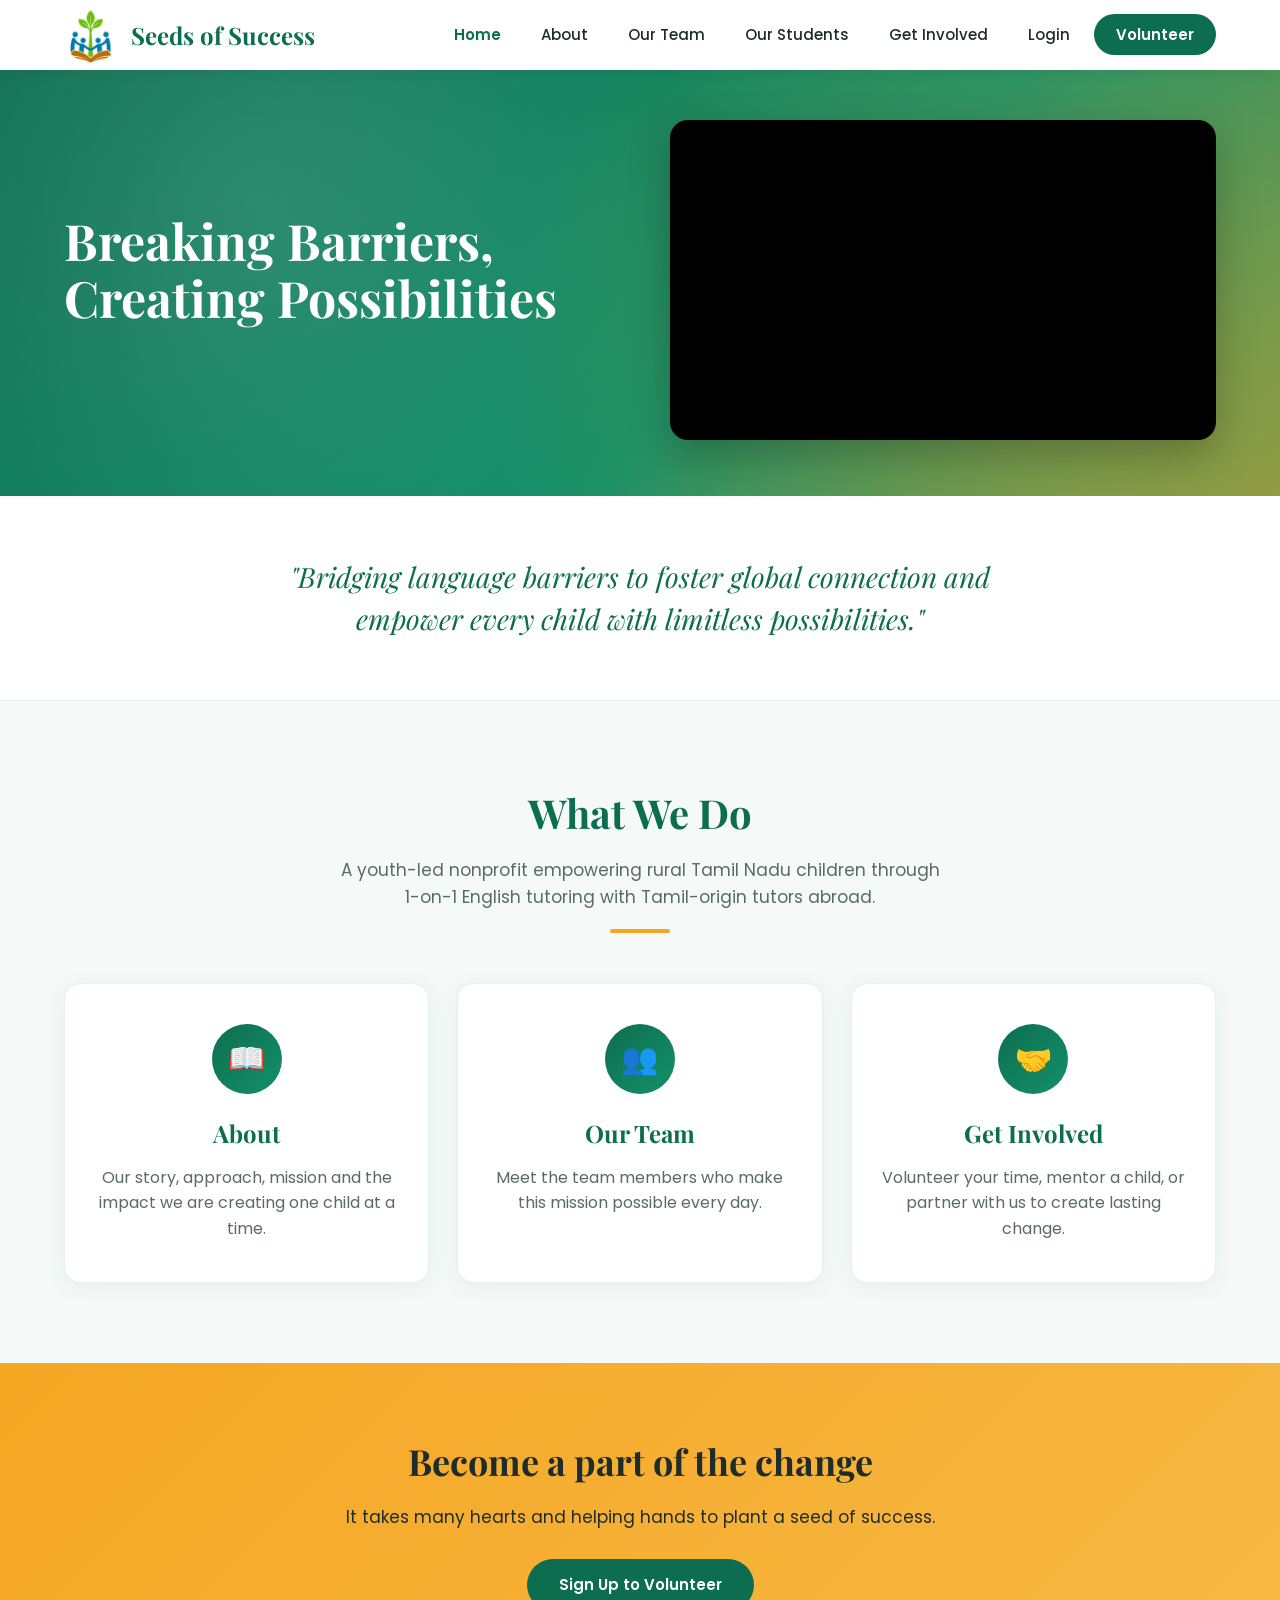
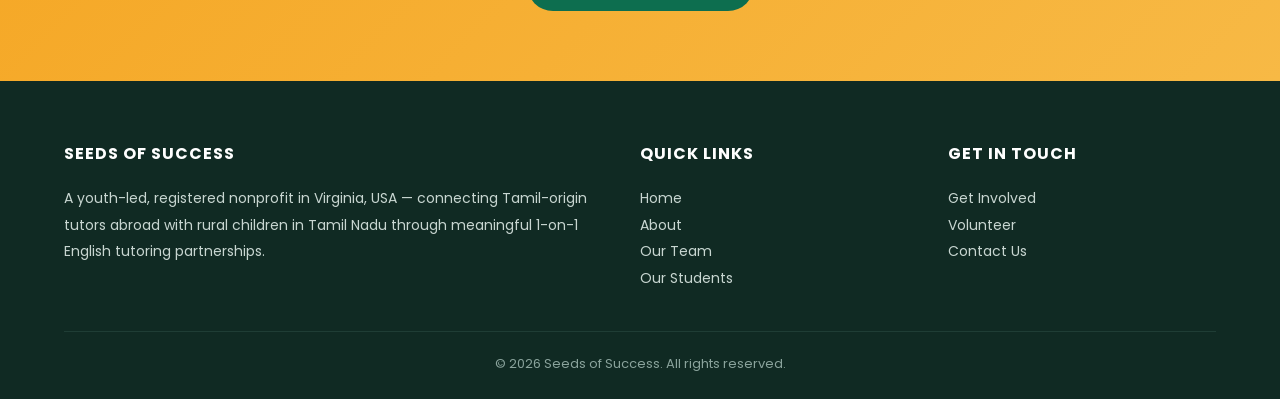
==== commit 8cd81aa2: "Improved frontend changes" ====
--- a/index.html
+++ b/index.html
@@ -5,17 +5,17 @@
   <meta name="viewport" content="width=device-width, initial-scale=1.0" />
   <link rel="icon" type="image/jpeg" href="Images/SeedsOfSuccess_pic.jpeg" />
   <title>Home | Seeds of Success</title>
+
   <link rel="preconnect" href="https://fonts.googleapis.com" />
   <link rel="preconnect" href="https://fonts.gstatic.com" crossorigin />
   <link href="https://fonts.googleapis.com/css2?family=Playfair+Display:wght@600;700&family=Poppins:wght@300;400;500;600;700&display=swap" rel="stylesheet" />
+
+  <link rel="stylesheet" href="css/common.css" />
   <link rel="stylesheet" href="css/index.css" />
-  <link rel="stylesheet" href="css/common.css" />
-  
 </head>
 
 <body>
 
-  <!-- ============== HEADER ============== -->
   <header class="site-header">
     <div class="container nav-wrap">
       <a href="index.html" class="brand">
@@ -24,7 +24,9 @@
       </a>
 
       <button class="hamburger" id="hamburger" aria-label="Open menu">
-        <span></span><span></span><span></span>
+        <span></span>
+        <span></span>
+        <span></span>
       </button>
 
       <ul class="nav-links" id="navLinks">
@@ -39,48 +41,37 @@
     </div>
   </header>
 
-  <!-- ============== HERO ============== -->
   <section class="hero">
-    <div class="container hero-inner">
-      <h1>Seeds of Success</h1>
-      <p class="tagline">Breaking Barriers, Creating Possibilities</p>
-      <div class="hero-buttons">
-        <a href="getinvolved.html" class="btn btn-primary">Get Involved</a>
-        <a href="about.html" class="btn btn-outline">Learn More</a>
+  <div class="container hero-inner">
+
+    <div class="hero-left">
+      <h1>Breaking Barriers,<br>Creating Possibilities</h1>
+    </div>
+
+    <div class="hero-right">
+      <div class="video-box">
+        <iframe
+          src="https://player.cloudinary.com/embed/?cloud_name=didxermmf&public_id=SeedsofSuccess_x6zfzx"
+          width="100%"
+          height="320"
+          style="border:0;"
+          allow="autoplay; fullscreen; encrypted-media; picture-in-picture"
+          allowfullscreen>
+        </iframe>
       </div>
     </div>
-  </section>
 
-  <!-- ============== MISSION STRIP ============== -->
+  </div>
+</section>
+
   <section class="mission-strip">
     <div class="container">
       <p>"Bridging language barriers to foster global connection and empower every child with limitless possibilities."</p>
     </div>
   </section>
 
-  <!-- ============== INTRO VIDEO ============== -->
-  <section class="section section-soft" aria-labelledby="intro-video-title">
-    <div class="container">
-      <div class="section-title">
-        <h2 id="intro-video-title">Introduction Video</h2>
-        <p>Learn more about Seeds of Success and how the tutoring journey works.</p>
-      </div>
+  
 
-     
-      <div style="position: relative; width: 100%; max-width: 420px; margin: 0 auto; border-radius: 18px; overflow: hidden; box-shadow: 0 10px 30px rgba(0,0,0,0.15);">
-        <iframe
-          src="https://player.cloudinary.com/embed/?cloud_name=didxermmf&public_id=SeedsofSuccess_x6zfzx"
-          width="100%"
-          height="240"
-          style="border: 0;"
-          allow="autoplay; fullscreen; encrypted-media; picture-in-picture" allowfullscreen>
-        </iframe>
-      </div>
-
-     
-  </section>
-
-  <!-- ============== FEATURE CARDS ============== -->
   <section class="section section-soft">
     <div class="container">
       <div class="section-title">
@@ -90,56 +81,29 @@
 
       <div class="feature-grid">
 
-        <div class="feature-card">
+        <a href="about.html" class="feature-card feature-card-link">
           <div class="feature-icon">📖</div>
           <h3>About</h3>
           <p>Our story, approach, mission and the impact we are creating one child at a time.</p>
-          <a href="about.html" class="feature-link">Read More →</a>
-        </div>
+        </a>
 
-        <div class="feature-card">
+        <a href="ourteam.html" class="feature-card feature-card-link">
           <div class="feature-icon">👥</div>
           <h3>Our Team</h3>
-          <p>Meet the founders, tutors and students who make this mission possible every day.</p>
-          <a href="ourteam.html" class="feature-link">Meet The Team →</a>
-        </div>
+          <p>Meet the team members who make this mission possible every day.</p>
+        </a>
 
-        <div class="feature-card">
+        <a href="getinvolved.html" class="feature-card feature-card-link">
           <div class="feature-icon">🤝</div>
           <h3>Get Involved</h3>
           <p>Volunteer your time, mentor a child, or partner with us to create lasting change.</p>
-          <a href="getinvolved.html" class="feature-link">Join Us →</a>
-        </div>
+
+        </a>
 
       </div>
     </div>
   </section>
 
-  <!-- ============== STATS ============== -->
-  <section class="stats">
-    <div class="container">
-      <div class="stats-grid">
-        <div>
-          <div class="stat-num">7+</div>
-          <div class="stat-label">Students Tutored</div>
-        </div>
-        <div>
-          <div class="stat-num">10+</div>
-          <div class="stat-label">Active Tutors</div>
-        </div>
-        <div>
-          <div class="stat-num">3</div>
-          <div class="stat-label">Countries</div>
-        </div>
-        <div>
-          <div class="stat-num">1:1</div>
-          <div class="stat-label">Tutoring Model</div>
-        </div>
-      </div>
-    </div>
-  </section>
-
-  <!-- ============== CALL TO ACTION ============== -->
   <section class="cta-band">
     <div class="container">
       <h2>Become a part of the change</h2>
@@ -148,7 +112,6 @@
     </div>
   </section>
 
-  <!-- ============== FOOTER ============== -->
   <footer class="site-footer">
     <div class="container">
       <div class="footer-grid">
@@ -156,6 +119,7 @@
           <h4>Seeds of Success</h4>
           <p>A youth-led, registered nonprofit in Virginia, USA — connecting Tamil-origin tutors abroad with rural children in Tamil Nadu through meaningful 1-on-1 English tutoring partnerships.</p>
         </div>
+
         <div>
           <h4>Quick Links</h4>
           <ul>
@@ -165,22 +129,29 @@
             <li><a href="ourstudents.html">Our Students</a></li>
           </ul>
         </div>
+
         <div>
           <h4>Get In Touch</h4>
           <ul>
             <li><a href="getinvolved.html">Get Involved</a></li>
             <li><a href="volunteer.html">Volunteer</a></li>
-            <li><a href="mailto:contact@soslearn.org">contact@soslearn.org</a></li>
+            <a href="contact.html" class="footer-contact-btn">Contact Us</a>
           </ul>
         </div>
       </div>
+
       <div class="footer-bottom">
-        © 2025 Seeds of Success. All rights reserved.
+        © 2026 Seeds of Success. All rights reserved.
       </div>
     </div>
   </footer>
 
-  <!-- Hamburger toggle script -->
   <script src="js/common.js"></script>
+
+  <div class="page-loader" id="pageLoader">
+    <img src="Images/SeedsOfSuccess_pic.jpeg" alt="Seeds of Success logo">
+    <div class="loader-spinner"></div>
+  </div>
+
 </body>
-</html>
+</html>
--- a/css/common.css
+++ b/css/common.css
@@ -91,8 +91,8 @@
   color: #0d6e4f;
 }
 .brand-mark {
-  width: 46px;
-  height: 46px;
+  width: 55px;
+  height: 55px;
   border-radius: 50%;
   background: linear-gradient(135deg, #0d6e4f, #f5a623);
   display: flex;
@@ -401,4 +401,165 @@
       flex-shrink:0;
   }
 
+}
+
+.custom-alert {
+  position: fixed;
+  inset: 0;
+  background: rgba(0,0,0,0.55);
+  display: none;
+  align-items: center;
+  justify-content: center;
+  z-index: 999999;
+}
+
+.custom-alert.show {
+  display: flex;
+}
+
+.custom-alert-box {
+  background: #ffffff;
+  color: #1f2d2a;
+  width: 90%;
+  max-width: 420px;
+  padding: 28px;
+  border-radius: 18px;
+  text-align: center;
+  box-shadow: 0 15px 40px rgba(0,0,0,0.2);
+}
+
+.custom-alert-box p {
+  font-size: 16px;
+  margin-bottom: 22px;
+}
+
+.custom-alert-box button {
+  background: #0d6e4f;
+  color: #fff;
+  border: none;
+  padding: 10px 28px;
+  border-radius: 30px;
+  font-weight: 600;
+  cursor: pointer;
+}
+
+
+.page-loader {
+  position: fixed;
+  inset: 0;
+  background: linear-gradient(135deg, #ffffff, #f5f9f7);
+  display: flex;
+  align-items: center;
+  justify-content: center;
+  z-index: 9999999;
+  opacity: 0;
+  visibility: hidden;
+  transition: opacity 0.3s ease, visibility 0.3s ease;
+}
+
+.page-loader.show {
+  opacity: 1;
+  visibility: visible;
+}
+
+.loader-card {
+  text-align: center;
+  animation: loaderFadeUp 0.4s ease both;
+}
+
+.loader-card img {
+  width: 82px;
+  height: 82px;
+  border-radius: 50%;
+  object-fit: cover;
+  margin: 0 auto 14px;
+  animation: logoPulse 1s ease-in-out infinite;
+  box-shadow: 0 12px 30px rgba(13, 110, 79, 0.18);
+}
+
+.loader-card h3 {
+  font-family: "Playfair Display", serif;
+  color: #0d6e4f;
+  font-size: 26px;
+  margin-bottom: 6px;
+}
+
+.loader-card p {
+  color: #5a6b66;
+  font-size: 15px;
+  font-weight: 500;
+}
+
+.dots::after {
+  content: "";
+  animation: dots 1.2s steps(4, end) infinite;
+}
+
+@keyframes logoPulse {
+  0%, 100% {
+    transform: scale(1);
+  }
+  50% {
+    transform: scale(1.08);
+  }
+}
+
+@keyframes loaderFadeUp {
+  from {
+    opacity: 0;
+    transform: translateY(14px);
+  }
+  to {
+    opacity: 1;
+    transform: translateY(0);
+  }
+}
+
+@keyframes dots {
+  0% { content: ""; }
+  25% { content: "."; }
+  50% { content: ".."; }
+  75% { content: "..."; }
+  100% { content: ""; }
+}
+
+
+/* Loading Overlay */
+.page-loader {
+  position: fixed;
+  inset: 0;
+  background: rgba(255,255,255,0.95);
+  display: flex;
+  flex-direction: column;
+  justify-content: center;
+  align-items: center;
+  z-index: 999999;
+  opacity: 0;
+  visibility: hidden;
+  transition: .25s;
+}
+
+.page-loader.show {
+  opacity: 1;
+  visibility: visible;
+}
+
+.page-loader img {
+  width: 90px;
+  margin-bottom: 15px;
+}
+
+.loader-spinner {
+  width: 45px;
+  height: 45px;
+  border: 4px solid #dfe9e5;
+  border-top: 4px solid #0d6e4f;
+  border-radius: 50%;
+  animation: spin .8s linear infinite;
+}
+
+@keyframes spin {
+  to {
+    transform: rotate(360deg);
+  }
 }
--- a/css/index.css
+++ b/css/index.css
@@ -3,229 +3,236 @@
    Page-specific styles only. Shared styles are in common.css.
    ============================================================ */
 
-/* ---------------------------------------------------------
-       Seeds of Success — Home Page
-       Clean, NGO-style, fully responsive layout
-       --------------------------------------------------------- */
-
-    /* 1. Reset & base */
-
-    /* 2. Layout helpers */
-
-    /* 3. Header / Navigation */
-
-    /* 4. Hamburger button (mobile only) */
-
-    /* 5. Hero section */
-    .hero {
-      position: relative;
-      padding: 100px 0 110px;
-      background: linear-gradient(135deg, #0d6e4f 0%, #14906a 60%, #f5a623 140%);
-      color: #ffffff;
-      overflow: hidden;
-    }
-    .hero::before {
-      content: "";
-      position: absolute;
-      inset: 0;
-      background-image:
-        radial-gradient(circle at 20% 30%, rgba(255, 255, 255, 0.12), transparent 40%),
-        radial-gradient(circle at 80% 70%, rgba(245, 166, 35, 0.25), transparent 50%);
-    }
-    .hero-inner {
-      position: relative;
-      text-align: center;
-      max-width: 820px;
-      margin: 0 auto;
-    }
-    .hero h1 {
-      font-family: "Playfair Display", serif;
-      font-size: clamp(36px, 6vw, 60px);
-      line-height: 1.15;
-      margin-bottom: 16px;
-      font-weight: 700;
-    }
-    .hero .tagline {
-      font-size: clamp(18px, 2.5vw, 24px);
-      font-weight: 300;
-      margin-bottom: 36px;
-      opacity: 0.95;
-    }
-    .hero-buttons {
-      display: flex;
-      gap: 16px;
-      justify-content: center;
-      flex-wrap: wrap;
-    }
-    
-/* Hero Buttons */
-
-.hero-buttons .btn-primary {
-    background: #F4A623;
-    color: #1f2d2a;
-    border: none;
-}
-
-.hero-buttons .btn-primary:hover {
-    background: #E29515;
-    color: #1f2d2a;
-    transform: translateY(-2px);
-}
-
-.hero-buttons .btn-outline {
-    background: transparent;
-    color: #ffffff;
-    border: 2px solid rgba(255,255,255,0.7);
-}
-
-.hero-buttons .btn-outline:hover {
-    background: #ffffff;
-    color: #0d6e4f;
-    border-color: #ffffff;
-    transform: translateY(-2px);
-}
-
-    /* 6. Section title shared style */
-
-    /* 7. Mission strip */
-    .mission-strip {
-      background: #ffffff;
-      padding: 60px 0;
-      text-align: center;
-      border-bottom: 1px solid #e8efec;
-    }
-    .mission-strip p {
-      font-family: "Playfair Display", serif;
-      font-style: italic;
-      font-size: clamp(20px, 2.6vw, 28px);
-      color: #0d6e4f;
-      max-width: 800px;
-      margin: 0 auto;
-      line-height: 1.5;
-    }
-
-    /* 8. Three-card feature grid */
-    .feature-grid {
-      display: grid;
-      grid-template-columns: repeat(3, 1fr);
-      gap: 28px;
-    }
-    .feature-card {
-      background: #ffffff;
-      border-radius: 16px;
-      padding: 40px 30px;
-      text-align: center;
-      box-shadow: 0 4px 20px rgba(13, 110, 79, 0.08);
-      border: 1px solid #e8efec;
-      transition: all 0.3s ease;
-    }
-    .feature-card:hover {
-      transform: translateY(-6px);
-      box-shadow: 0 12px 30px rgba(13, 110, 79, 0.15);
-    }
-    .feature-icon {
-      width: 70px;
-      height: 70px;
-      margin: 0 auto 20px;
-      background: linear-gradient(135deg, #0d6e4f, #14906a);
-      border-radius: 50%;
-      display: flex;
-      align-items: center;
-      justify-content: center;
-      color: #fff;
-      font-size: 30px;
-    }
-    .feature-card h3 {
-      font-family: "Playfair Display", serif;
-      color: #0d6e4f;
-      font-size: 24px;
-      margin-bottom: 12px;
-    }
-    .feature-card p {
-      color: #5a6b66;
-      margin-bottom: 22px;
-    }
-    .feature-link {
-      color: #0d6e4f;
-      font-weight: 600;
-      font-size: 14px;
-      letter-spacing: 0.5px;
-      text-transform: uppercase;
-      border-bottom: 2px solid #f5a623;
-      padding-bottom: 2px;
-    }
-
-    /* 9. Stats banner */
-    .stats {
-      background: #0d6e4f;
-      color: #fff;
-      padding: 60px 0;
-    }
-    .stats-grid {
-      display: grid;
-      grid-template-columns: repeat(4, 1fr);
-      gap: 30px;
-      text-align: center;
-    }
-    .stat-num {
-      font-family: "Playfair Display", serif;
-      font-size: 42px;
-      font-weight: 700;
-      color: #f5a623;
-      margin-bottom: 6px;
-    }
-    .stat-label {
-      font-size: 14px;
-      letter-spacing: 1px;
-      text-transform: uppercase;
-      opacity: 0.85;
-    }
-
-    /* 10. Call-to-action band */
-    .cta-band {
-      background: linear-gradient(135deg, #f5a623, #f7b945);
-      color: #1f2d2a;
-      padding: 70px 0;
-      text-align: center;
-    }
-    .cta-band h2 {
-      font-family: "Playfair Display", serif;
-      font-size: clamp(26px, 3.5vw, 36px);
-      margin-bottom: 14px;
-    }
-    .cta-band p { margin-bottom: 28px; font-size: 17px; }
-    .cta-band .btn {
-      background: #0d6e4f;
-      color: #fff;
-    }
-    .cta-band .btn:hover { background: #0a5239; }
-
-    /* 11. Footer */
-
-    /* 12. Responsive — Tablet */
-    @media (max-width: 960px) {
-      .feature-grid { grid-template-columns: 1fr; }
-      .stats-grid { grid-template-columns: repeat(2, 1fr); }
-      
-    }
-
-    /* 13. Responsive — Mobile */
-    @media (max-width: 768px) {
-
-      .hero { padding: 70px 0 80px; }
-      
-    }
-
-    /* 10. Page transitions */
-
-    @keyframes pageFadeIn {
-      from { opacity: 0; transform: translateY(6px); }
-      to   { opacity: 1; transform: translateY(0); }
-    }
-    @keyframes pageFadeOut {
-      from { opacity: 1; transform: translateY(0); }
-      to   { opacity: 0; transform: translateY(-6px); }
-    }
-
-
-   +/* 1. Hero section */
+.hero {
+  position: relative;
+  padding: 50px 0 56px;
+  background: linear-gradient(135deg, #0d6e4f 0%, #14906a 60%, #f5a623 140%);
+  color: #ffffff;
+  overflow: hidden;
+}
+
+.hero::before {
+  content: "";
+  position: absolute;
+  inset: 0;
+  background-image:
+    radial-gradient(circle at 20% 30%, rgba(255, 255, 255, 0.12), transparent 40%),
+    radial-gradient(circle at 80% 70%, rgba(245, 166, 35, 0.25), transparent 50%);
+}
+
+.hero-inner {
+  position: relative;
+  display: flex;
+  align-items: center;
+  justify-content: space-between;
+  gap: 60px;
+  min-height: 100px;
+}
+
+.hero-left {
+  flex: 1;
+  max-width: 560px;
+}
+
+.hero-left h1 {
+  font-family: "Playfair Display", serif;
+  font-size: clamp(38px, 5vw, 50px);
+  line-height: 1.15;
+  margin-bottom: 22px;
+  font-weight: 700;
+}
+
+.hero-left p {
+  font-size: 18px;
+  line-height: 1.8;
+  opacity: 0.95;
+  margin-bottom: 18px;
+}
+
+.hero-right {
+  flex: 1;
+  display: flex;
+  justify-content: center;
+}
+
+.video-box {
+  width: 100%;
+  max-width: 580px;
+  border-radius: 18px;
+  overflow: hidden;
+  box-shadow: 0 15px 40px rgba(0, 0, 0, 0.25);
+  background: #000;
+}
+
+.video-box iframe {
+  display: block;
+  width: 100%;
+  border: 0;
+}
+
+/* 2. Mission strip */
+.mission-strip {
+  background: #ffffff;
+  padding: 60px 0;
+  text-align: center;
+  border-bottom: 1px solid #e8efec;
+}
+
+.mission-strip p {
+  font-family: "Playfair Display", serif;
+  font-style: italic;
+  font-size: clamp(20px, 2.6vw, 28px);
+  color: #0d6e4f;
+  max-width: 800px;
+  margin: 0 auto;
+  line-height: 1.5;
+}
+
+/* 3. Feature cards */
+.feature-grid {
+  display: grid;
+  grid-template-columns: repeat(3, 1fr);
+  gap: 28px;
+}
+
+.feature-card {
+  background: #ffffff;
+  border-radius: 16px;
+  padding: 40px 30px;
+  text-align: center;
+  box-shadow: 0 4px 20px rgba(13, 110, 79, 0.08);
+  border: 1px solid #e8efec;
+  transition: all 0.3s ease;
+}
+
+.feature-card:hover {
+  transform: translateY(-6px);
+  box-shadow: 0 12px 30px rgba(13, 110, 79, 0.15);
+}
+
+.feature-card-link {
+  text-decoration: none;
+  color: inherit;
+  display: block;
+}
+
+.feature-icon {
+  width: 70px;
+  height: 70px;
+  margin: 0 auto 20px;
+  background: linear-gradient(135deg, #0d6e4f, #14906a);
+  border-radius: 50%;
+  display: flex;
+  align-items: center;
+  justify-content: center;
+  color: #fff;
+  font-size: 30px;
+}
+
+.feature-card h3 {
+  font-family: "Playfair Display", serif;
+  color: #0d6e4f;
+  font-size: 24px;
+  margin-bottom: 12px;
+}
+
+.feature-card p {
+  color: #5a6b66;
+  margin-bottom: 0;
+}
+
+/* 4. CTA band */
+.cta-band {
+  background: linear-gradient(135deg, #f5a623, #f7b945);
+  color: #1f2d2a;
+  padding: 70px 0;
+  text-align: center;
+}
+
+.cta-band h2 {
+  font-family: "Playfair Display", serif;
+  font-size: clamp(26px, 3.5vw, 36px);
+  margin-bottom: 14px;
+}
+
+.cta-band p {
+  margin-bottom: 28px;
+  font-size: 17px;
+}
+
+.cta-band .btn {
+  background: #0d6e4f;
+  color: #fff;
+}
+
+.cta-band .btn:hover {
+  background: #0a5239;
+}
+
+/* 5. Responsive */
+@media (max-width: 960px) {
+  .hero-inner {
+    flex-direction: column;
+    text-align: center;
+    gap: 40px;
+    min-height: auto;
+  }
+
+  .hero-left {
+    max-width: 100%;
+  }
+
+  .hero-left h1 {
+    font-size: clamp(34px, 8vw, 48px);
+  }
+
+  .hero-left p {
+    font-size: 16px;
+  }
+
+  .video-box {
+    max-width: 100%;
+  }
+
+  .feature-grid {
+    grid-template-columns: 1fr;
+  }
+}
+
+@media (max-width: 768px) {
+  .hero {
+    padding: 60px 0 70px;
+  }
+
+  .hero-inner {
+    gap: 32px;
+  }
+
+  .video-box iframe {
+    height: 230px;
+  }
+}
+
+/* 6. Page transitions */
+@keyframes pageFadeIn {
+  from {
+    opacity: 0;
+    transform: translateY(6px);
+  }
+  to {
+    opacity: 1;
+    transform: translateY(0);
+  }
+}
+
+@keyframes pageFadeOut {
+  from {
+    opacity: 1;
+    transform: translateY(0);
+  }
+  to {
+    opacity: 0;
+    transform: translateY(-6px);
+  }
+}
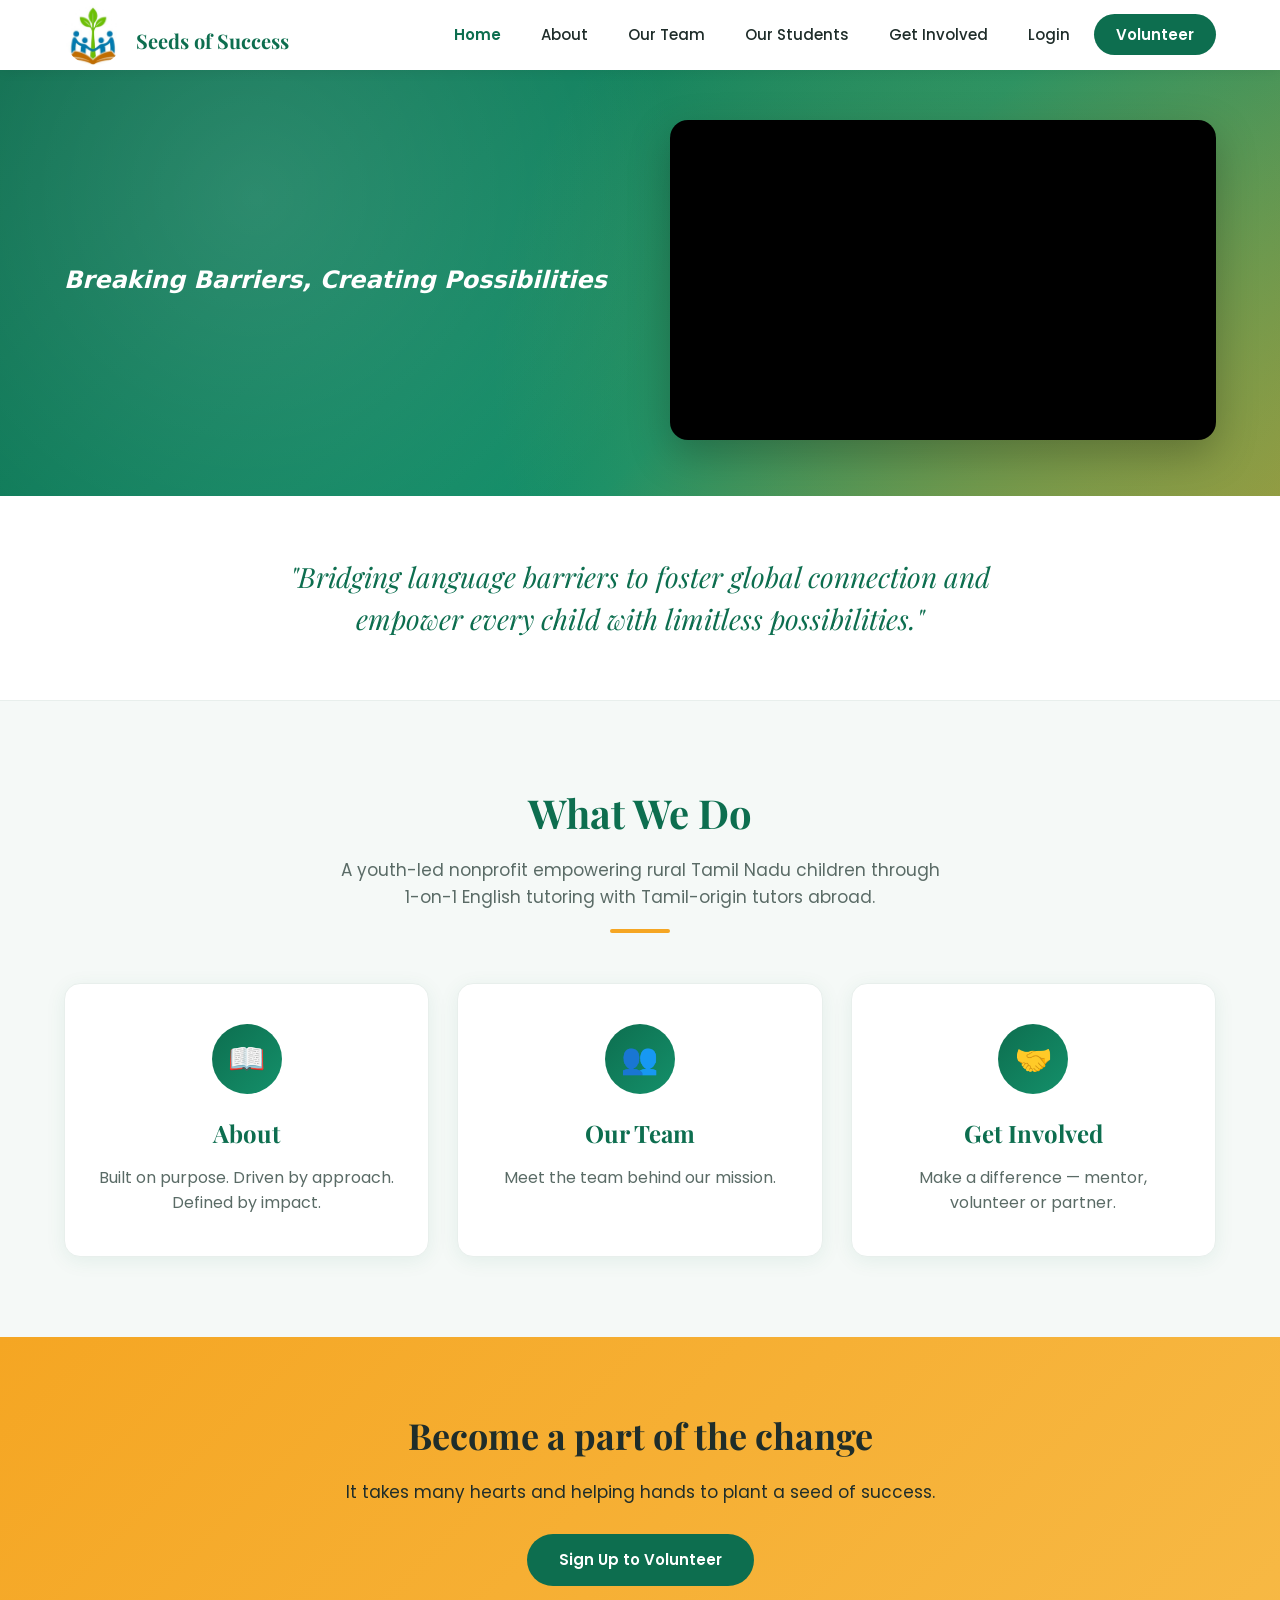
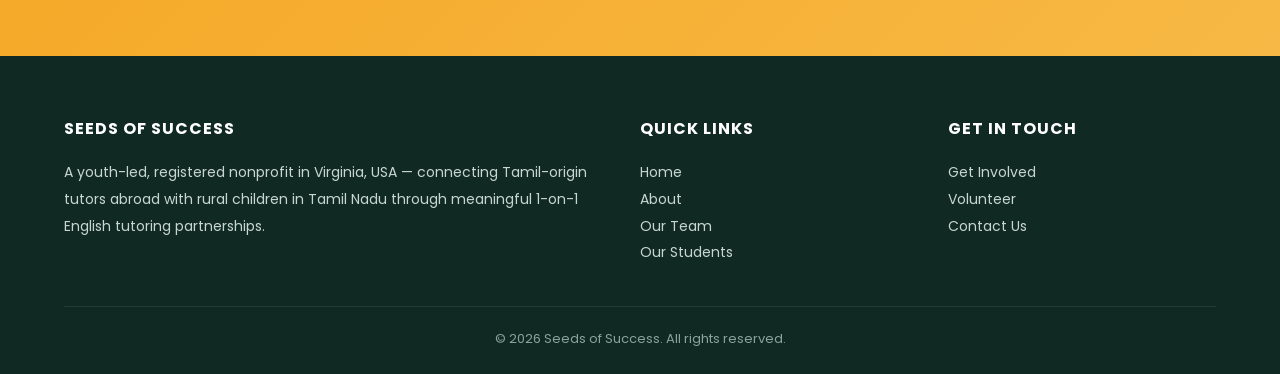
==== commit 361dafe3: "Describe your changes" ====
--- a/index.html
+++ b/index.html
@@ -44,9 +44,9 @@
   <section class="hero">
   <div class="container hero-inner">
 
-    <div class="hero-left">
-      <h1>Breaking Barriers,<br>Creating Possibilities</h1>
-    </div>
+   <div class="hero-left">
+  <i style="font-size: 1.5rem; font-weight: bolder;">Breaking Barriers, Creating Possibilities</i>
+</div>
 
     <div class="hero-right">
       <div class="video-box">
@@ -84,19 +84,19 @@
         <a href="about.html" class="feature-card feature-card-link">
           <div class="feature-icon">📖</div>
           <h3>About</h3>
-          <p>Our story, approach, mission and the impact we are creating one child at a time.</p>
+          <p>Built on purpose. Driven by approach. Defined by impact.</p>
         </a>
 
         <a href="ourteam.html" class="feature-card feature-card-link">
           <div class="feature-icon">👥</div>
           <h3>Our Team</h3>
-          <p>Meet the team members who make this mission possible every day.</p>
+          <p>Meet the team behind our mission.</p>
         </a>
 
         <a href="getinvolved.html" class="feature-card feature-card-link">
           <div class="feature-icon">🤝</div>
           <h3>Get Involved</h3>
-          <p>Volunteer your time, mentor a child, or partner with us to create lasting change.</p>
+          <p>Make a difference — mentor, volunteer or partner.</p>
 
         </a>
 
@@ -135,7 +135,7 @@
           <ul>
             <li><a href="getinvolved.html">Get Involved</a></li>
             <li><a href="volunteer.html">Volunteer</a></li>
-            <a href="contact.html" class="footer-contact-btn">Contact Us</a>
+            <li><a href="contact.html">Contact Us</a></li>
           </ul>
         </div>
       </div>
--- a/css/common.css
+++ b/css/common.css
@@ -75,6 +75,10 @@
   background: #ffffff;
   box-shadow: 0 2px 12px rgba(0, 0, 0, 0.06);
 }
+.site-header span{
+  font-size: smaller;
+  margin-top: 12px;
+}
 .nav-wrap {
   height: 70px;
   display: flex;
@@ -91,8 +95,8 @@
   color: #0d6e4f;
 }
 .brand-mark {
-  width: 55px;
-  height: 55px;
+  width: 60px;
+  height: 60px;
   border-radius: 50%;
   background: linear-gradient(135deg, #0d6e4f, #f5a623);
   display: flex;
@@ -226,10 +230,11 @@
 .page-hero {
   background: linear-gradient(135deg, #0d6e4f, #14906a);
   color: #fff;
-  padding: 90px 0 80px;
+  padding: 50px 0 50px;
   text-align: center;
   position: relative;
   overflow: hidden;
+
 }
 .page-hero::after {
   content: "";
